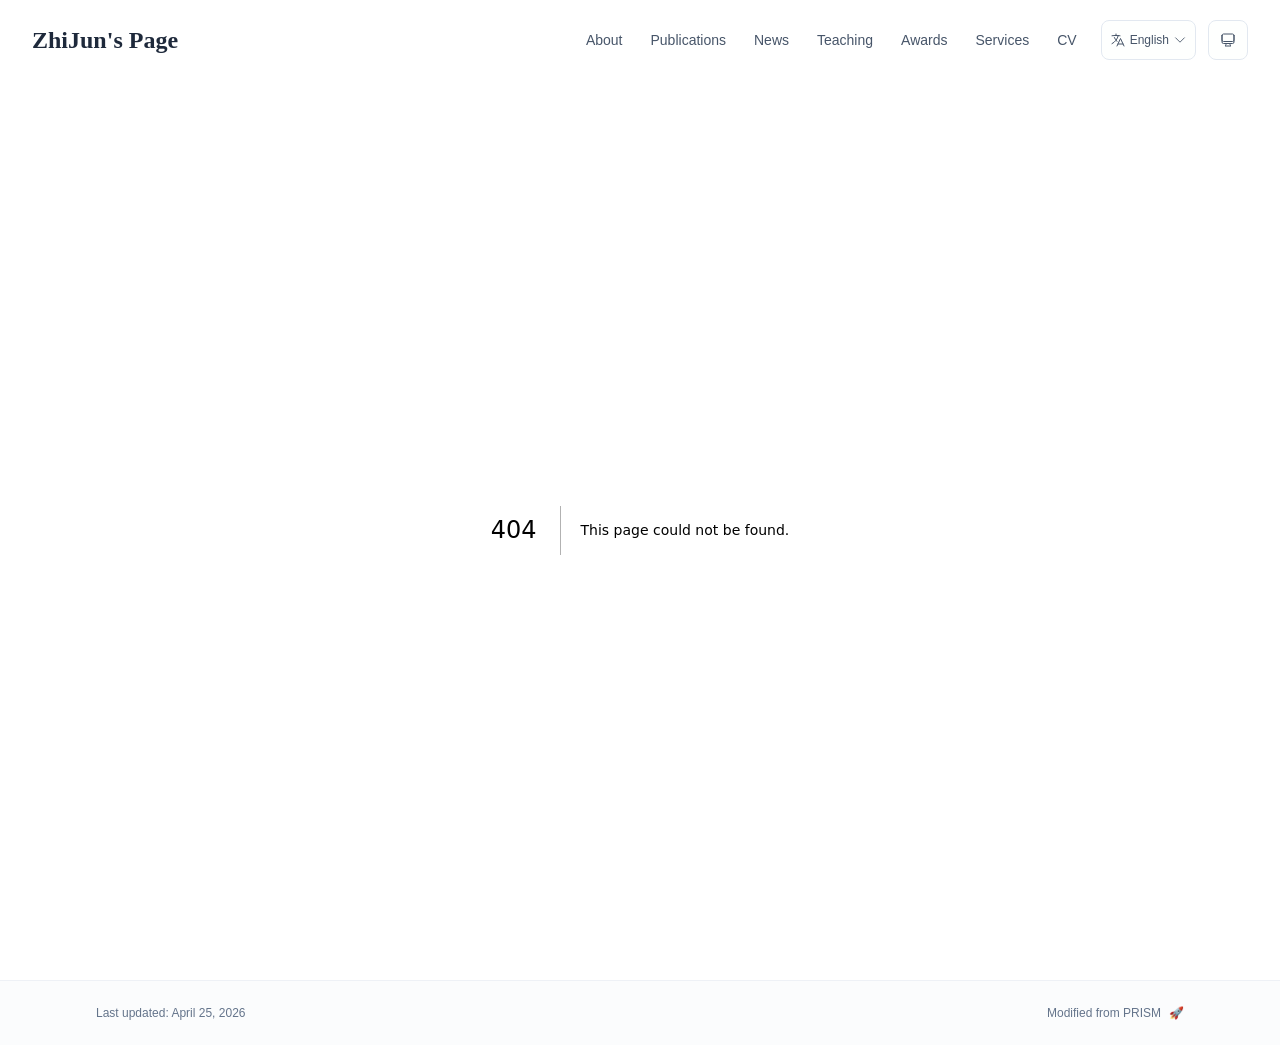
==== 404/index.html @ 4f0caeda "deploy: Zhijun213/Academic_Page@94df8fe7babcc4886e6b7f3c278bafb0e1c24260" ====
<!DOCTYPE html><html lang="en" class="scroll-smooth"><head><meta charSet="utf-8"/><meta name="viewport" content="width=device-width, initial-scale=1"/><link rel="stylesheet" href="/_next/static/css/a02adbc703276df4.css" data-precedence="next"/><link rel="preload" as="script" fetchPriority="low" href="/_next/static/chunks/webpack-679b75d1c4c2027c.js"/><script src="/_next/static/chunks/4bd1b696-70b6d399998de86a.js" async=""></script><script src="/_next/static/chunks/684-5aaa8290a129f299.js" async=""></script><script src="/_next/static/chunks/main-app-78a207ebc444128a.js" async=""></script><script src="/_next/static/chunks/985-3e1382af6bf4951a.js" async=""></script><script src="/_next/static/chunks/291-e39730cc9327e39b.js" async=""></script><script src="/_next/static/chunks/app/layout-5eb190a9ce68a3cc.js" async=""></script><meta name="robots" content="noindex"/><title>404: This page could not be found.</title><link rel="icon" href="/favicon.svg" type="image/svg+xml"/><link rel="dns-prefetch" href="https://jialeliu.com"/><link rel="preconnect" href="https://jialeliu.com" crossorigin=""/><link rel="preload" as="font" type="font/woff2" href="https://jialeliu.com/fonts/georgiab.woff2" crossorigin=""/><script>
              try {
                const theme = localStorage.getItem('theme-storage');
                const parsed = theme ? JSON.parse(theme) : null;
                const setting = parsed?.state?.theme || 'system';
                const prefersDark = typeof window !== 'undefined' && window.matchMedia && window.matchMedia('(prefers-color-scheme: dark)').matches;
                const effective = setting === 'dark' ? 'dark' : (setting === 'light' ? 'light' : (prefersDark ? 'dark' : 'light'));
                var root = document.documentElement;
                root.classList.add(effective);
                root.setAttribute('data-theme', effective);
              } catch (e) {
                var root = document.documentElement;
                root.classList.add('light');
                root.setAttribute('data-theme', 'light');
              }
            </script><script>
    try {
      const cfg = {"enabled":true,"locales":["zh","en"],"defaultLocale":"en","mode":"fixed","fixedLocale":"en","persist":true,"switcher":true,"labels":{"zh":"中文","en":"English"}};
      const storageKey = 'locale-storage';
      const normalize = (value) => typeof value === 'string' ? value.trim().replace('_', '-').toLowerCase() : '';
      const matchLocale = (candidate) => {
        const normalized = normalize(candidate);
        if (!normalized) return null;
        if (cfg.locales.includes(normalized)) return normalized;
        const language = normalized.split('-')[0];
        if (cfg.locales.includes(language)) return language;
        return null;
      };

      let resolved = null;

      if (cfg.persist) {
        resolved = matchLocale(localStorage.getItem(storageKey));
      }

      if (!resolved) {
        if (cfg.mode === 'fixed') {
          resolved = cfg.fixedLocale;
        } else {
          resolved = matchLocale(navigator.language);
        }
      }

      if (!resolved) {
        resolved = cfg.defaultLocale;
      }

      const root = document.documentElement;
      root.lang = resolved;
      root.setAttribute('data-locale', resolved);

      if (cfg.persist) {
        localStorage.setItem(storageKey, resolved);
      }
    } catch (e) {
      const root = document.documentElement;
      root.lang = 'en';
      root.setAttribute('data-locale', 'en');
    }
  </script><title>ZhiJun&#x27;s Page</title><meta name="description" content="PhD student at The Hong Kong University of Science and Technology (Guangzhou)."/><meta name="author" content="ZhiJun MA"/><meta name="keywords" content="ZhiJun MA,PhD,Research,The Hong Kong University of Science and Technology (Guangzhou)"/><meta name="creator" content="ZhiJun MA"/><meta name="publisher" content="ZhiJun MA"/><meta property="og:title" content="ZhiJun&#x27;s Page"/><meta property="og:description" content="PhD student at The Hong Kong University of Science and Technology (Guangzhou)."/><meta property="og:site_name" content="ZhiJun MA&#x27;s Academic Website"/><meta property="og:locale" content="en_US"/><meta property="og:type" content="website"/><meta name="twitter:card" content="summary"/><meta name="twitter:title" content="ZhiJun&#x27;s Page"/><meta name="twitter:description" content="PhD student at The Hong Kong University of Science and Technology (Guangzhou)."/><link rel="icon" href="/favicon.svg"/><script>document.querySelectorAll('body link[rel="icon"], body link[rel="apple-touch-icon"]').forEach(el => document.head.appendChild(el))</script><script src="/_next/static/chunks/polyfills-42372ed130431b0a.js" noModule=""></script></head><body class="font-sans antialiased"><div style="visibility:hidden"><nav class="fixed top-0 left-0 right-0 z-50" data-headlessui-state=""><div class="transition-all duration-300 ease-out bg-transparent" style="transform:translateY(-100px)"><div class="max-w-7xl mx-auto px-4 sm:px-6 lg:px-8"><div class="flex justify-between items-center h-16 lg:h-20"><div class="flex-shrink-0" tabindex="0"><a class="text-xl lg:text-2xl font-serif font-semibold text-primary hover:text-accent transition-colors duration-200" href="/">ZhiJun&#x27;s Page</a></div><div class="hidden lg:block"><div class="ml-10 flex items-center space-x-3"><div class="relative flex items-baseline space-x-1"><a data-nav-href="/" class="relative px-3 py-2 text-sm font-medium rounded-lg transition-colors duration-150 text-neutral-600" href="/">About</a><a data-nav-href="/publications" class="relative px-3 py-2 text-sm font-medium rounded-lg transition-colors duration-150 text-neutral-600" href="/publications/">Publications</a><a data-nav-href="/news" class="relative px-3 py-2 text-sm font-medium rounded-lg transition-colors duration-150 text-neutral-600" href="/news/">News</a><a data-nav-href="/teaching" class="relative px-3 py-2 text-sm font-medium rounded-lg transition-colors duration-150 text-neutral-600" href="/teaching/">Teaching</a><a data-nav-href="/awards" class="relative px-3 py-2 text-sm font-medium rounded-lg transition-colors duration-150 text-neutral-600" href="/awards/">Awards</a><a data-nav-href="/services" class="relative px-3 py-2 text-sm font-medium rounded-lg transition-colors duration-150 text-neutral-600" href="/services/">Services</a><a data-nav-href="/cv" class="relative px-3 py-2 text-sm font-medium rounded-lg transition-colors duration-150 text-neutral-600" href="/cv/">CV</a></div><div class="flex items-center justify-center w-14 h-10 rounded-lg border border-neutral-200 dark:border-[rgba(148,163,184,0.24)] bg-background dark:bg-neutral-800"><div class="w-6 h-4 rounded bg-neutral-300 animate-pulse"></div></div><div class="flex items-center justify-center w-10 h-10 rounded-lg border border-neutral-200 dark:border-[rgba(148,163,184,0.24)] bg-background dark:bg-neutral-800"><div class="w-4 h-4 rounded-full bg-neutral-300 animate-pulse"></div></div></div></div><div class="lg:hidden flex items-center space-x-2"><div class="flex items-center justify-center w-14 h-10 rounded-lg border border-neutral-200 dark:border-[rgba(148,163,184,0.24)] bg-background dark:bg-neutral-800"><div class="w-6 h-4 rounded bg-neutral-300 animate-pulse"></div></div><div class="flex items-center justify-center w-10 h-10 rounded-lg border border-neutral-200 dark:border-[rgba(148,163,184,0.24)] bg-background dark:bg-neutral-800"><div class="w-4 h-4 rounded-full bg-neutral-300 animate-pulse"></div></div><button class="inline-flex items-center justify-center p-2 rounded-md text-neutral-600 hover:text-primary hover:bg-neutral-100 dark:hover:bg-neutral-800 focus:outline-none focus:ring-2 focus:ring-inset focus:ring-accent transition-colors duration-200" id="headlessui-disclosure-button-«R7pdb»" type="button" aria-expanded="false" data-headlessui-state=""><span class="sr-only">Open main menu</span><div><svg xmlns="http://www.w3.org/2000/svg" fill="none" viewBox="0 0 24 24" stroke-width="1.5" stroke="currentColor" aria-hidden="true" data-slot="icon" class="block h-6 w-6"><path stroke-linecap="round" stroke-linejoin="round" d="M3.75 6.75h16.5M3.75 12h16.5m-16.5 5.25h16.5"></path></svg></div></button></div></div></div></div></nav><main class="min-h-screen pt-16 lg:pt-20"><div style="font-family:system-ui,&quot;Segoe UI&quot;,Roboto,Helvetica,Arial,sans-serif,&quot;Apple Color Emoji&quot;,&quot;Segoe UI Emoji&quot;;height:100vh;text-align:center;display:flex;flex-direction:column;align-items:center;justify-content:center"><div><style>body{color:#000;background:#fff;margin:0}.next-error-h1{border-right:1px solid rgba(0,0,0,.3)}@media (prefers-color-scheme:dark){body{color:#fff;background:#000}.next-error-h1{border-right:1px solid rgba(255,255,255,.3)}}</style><h1 class="next-error-h1" style="display:inline-block;margin:0 20px 0 0;padding:0 23px 0 0;font-size:24px;font-weight:500;vertical-align:top;line-height:49px">404</h1><div style="display:inline-block"><h2 style="font-size:14px;font-weight:400;line-height:49px;margin:0">This page could not be found.</h2></div></div></div><!--$--><!--/$--><!--$--><!--/$--></main><footer class="border-t border-neutral-200/50 bg-neutral-50/50 dark:bg-neutral-900/50 dark:border-neutral-700/50"><div class="max-w-6xl mx-auto px-4 sm:px-6 lg:px-8 py-6"><div class="flex flex-col sm:flex-row justify-between items-center gap-2"><p class="text-xs text-neutral-500">Last updated<!-- -->: <!-- -->April 25, 2026</p><p class="text-xs text-neutral-500 flex items-center"><a href="https://github.com/xyjoey/PRISM" target="_blank" rel="noopener noreferrer">Modified from PRISM</a><span class="ml-2">🚀</span></p></div></div></footer></div><script src="/_next/static/chunks/webpack-679b75d1c4c2027c.js" async=""></script><script>(self.__next_f=self.__next_f||[]).push([0])</script><script>self.__next_f.push([1,"1:\"$Sreact.fragment\"\n3:I[3719,[\"985\",\"static/chunks/985-3e1382af6bf4951a.js\",\"291\",\"static/chunks/291-e39730cc9327e39b.js\",\"177\",\"static/chunks/app/layout-5eb190a9ce68a3cc.js\"],\"ThemeProvider\"]\n4:I[310,[\"985\",\"static/chunks/985-3e1382af6bf4951a.js\",\"291\",\"static/chunks/291-e39730cc9327e39b.js\",\"177\",\"static/chunks/app/layout-5eb190a9ce68a3cc.js\"],\"LocaleProvider\"]\n5:I[4574,[\"985\",\"static/chunks/985-3e1382af6bf4951a.js\",\"291\",\"static/chunks/291-e39730cc9327e39b.js\",\"177\",\"static/chunks/app/layout-5eb190a9ce68a3cc.js\"],\"default\"]\n6:I[7555,[],\"\"]\n7:I[1295,[],\"\"]\n8:I[2548,[\"985\",\"static/chunks/985-3e1382af6bf4951a.js\",\"291\",\"static/chunks/291-e39730cc9327e39b.js\",\"177\",\"static/chunks/app/layout-5eb190a9ce68a3cc.js\"],\"default\"]\n9:I[9665,[],\"MetadataBoundary\"]\nb:I[9665,[],\"OutletBoundary\"]\ne:I[4911,[],\"AsyncMetadataOutlet\"]\n10:I[9665,[],\"ViewportBoundary\"]\n12:I[6614,[],\"\"]\n:HL[\"/_next/static/css/a02adbc703276df4.css\",\"style\"]\n2:T591,\n    try {\n      const cfg = {\"enabled\":true,\"locales\":[\"zh\",\"en\"],\"defaultLocale\":\"en\",\"mode\":\"fixed\",\"fixedLocale\":\"en\",\"persist\":true,\"switcher\":true,\"labels\":{\"zh\":\"中文\",\"en\":\"English\"}};\n      const storageKey = 'locale-storage';\n      const normalize = (value) =\u003e typeof value === 'string' ? value.trim().replace('_', '-').toLowerCase() : '';\n      const matchLocale = (candidate) =\u003e {\n        const normalized = normalize(candidate);\n        if (!normalized) return null;\n        if (cfg.locales.includes(normalized)) return normalized;\n        const language = normalized.split('-')[0];\n        if (cfg.locales.includes(language)) return language;\n        return null;\n      };\n\n      let resolved = null;\n\n      if (cfg.persist) {\n        resolved = matchLocale(localStorage.getItem(storageKey));\n      }\n\n      if (!resolved) {\n        if (cfg.mode === 'fixed') {\n          resolved = cfg.fixedLocale;\n        } else {\n          resolved = matchLocale(navigator.language);\n        }\n      }\n\n      if (!resolved) {\n        resolved = cfg.defaultLocale;\n      }\n\n      const root = document.docu"])</script><script>self.__next_f.push([1,"mentElement;\n      root.lang = resolved;\n      root.setAttribute('data-locale', resolved);\n\n      if (cfg.persist) {\n        localStorage.setItem(storageKey, resolved);\n      }\n    } catch (e) {\n      const root = document.documentElement;\n      root.lang = 'en';\n      root.setAttribute('data-locale', 'en');\n    }\n  "])</script><script>self.__next_f.push([1,"0:{\"P\":null,\"b\":\"SEgg2j9J1UQmLdPNWLWld\",\"p\":\"\",\"c\":[\"\",\"_not-found\",\"\"],\"i\":false,\"f\":[[[\"\",{\"children\":[\"/_not-found\",{\"children\":[\"__PAGE__\",{}]}]},\"$undefined\",\"$undefined\",true],[\"\",[\"$\",\"$1\",\"c\",{\"children\":[[[\"$\",\"link\",\"0\",{\"rel\":\"stylesheet\",\"href\":\"/_next/static/css/a02adbc703276df4.css\",\"precedence\":\"next\",\"crossOrigin\":\"$undefined\",\"nonce\":\"$undefined\"}]],[\"$\",\"html\",null,{\"lang\":\"en\",\"className\":\"scroll-smooth\",\"suppressHydrationWarning\":true,\"children\":[[\"$\",\"head\",null,{\"children\":[[\"$\",\"link\",null,{\"rel\":\"icon\",\"href\":\"/favicon.svg\",\"type\":\"image/svg+xml\"}],[\"$\",\"link\",null,{\"rel\":\"dns-prefetch\",\"href\":\"https://jialeliu.com\"}],[\"$\",\"link\",null,{\"rel\":\"preconnect\",\"href\":\"https://jialeliu.com\",\"crossOrigin\":\"\"}],[\"$\",\"link\",null,{\"rel\":\"preload\",\"as\":\"font\",\"type\":\"font/woff2\",\"href\":\"https://jialeliu.com/fonts/georgiab.woff2\",\"crossOrigin\":\"\"}],[\"$\",\"script\",null,{\"dangerouslySetInnerHTML\":{\"__html\":\"\\n              try {\\n                const theme = localStorage.getItem('theme-storage');\\n                const parsed = theme ? JSON.parse(theme) : null;\\n                const setting = parsed?.state?.theme || 'system';\\n                const prefersDark = typeof window !== 'undefined' \u0026\u0026 window.matchMedia \u0026\u0026 window.matchMedia('(prefers-color-scheme: dark)').matches;\\n                const effective = setting === 'dark' ? 'dark' : (setting === 'light' ? 'light' : (prefersDark ? 'dark' : 'light'));\\n                var root = document.documentElement;\\n                root.classList.add(effective);\\n                root.setAttribute('data-theme', effective);\\n              } catch (e) {\\n                var root = document.documentElement;\\n                root.classList.add('light');\\n                root.setAttribute('data-theme', 'light');\\n              }\\n            \"}}],[\"$\",\"script\",null,{\"dangerouslySetInnerHTML\":{\"__html\":\"$2\"}}]]}],[\"$\",\"body\",null,{\"className\":\"font-sans antialiased\",\"children\":[\"$\",\"$L3\",null,{\"children\":[\"$\",\"$L4\",null,{\"config\":{\"enabled\":true,\"locales\":[\"zh\",\"en\"],\"defaultLocale\":\"en\",\"mode\":\"fixed\",\"fixedLocale\":\"en\",\"persist\":true,\"switcher\":true,\"labels\":{\"zh\":\"中文\",\"en\":\"English\"}},\"children\":[[\"$\",\"$L5\",null,{\"items\":[{\"title\":\"About\",\"type\":\"page\",\"target\":\"about\",\"href\":\"/\"},{\"title\":\"Publications\",\"type\":\"page\",\"target\":\"publications\",\"href\":\"/publications\"},{\"title\":\"News\",\"type\":\"page\",\"target\":\"news\",\"href\":\"/news\"},{\"title\":\"Teaching\",\"type\":\"page\",\"target\":\"teaching\",\"href\":\"/teaching\"},{\"title\":\"Awards\",\"type\":\"page\",\"target\":\"awards\",\"href\":\"/awards\"},{\"title\":\"Services\",\"type\":\"page\",\"target\":\"services\",\"href\":\"/services\"},{\"title\":\"CV\",\"type\":\"page\",\"target\":\"cv\",\"href\":\"/cv\"}],\"siteTitle\":\"ZhiJun's Page\",\"enableOnePageMode\":false,\"i18n\":\"$0:f:0:1:1:props:children:1:props:children:1:props:children:props:children:props:config\",\"itemsByLocale\":{\"zh\":[{\"title\":\"关于我\",\"type\":\"page\",\"target\":\"about\",\"href\":\"/\"},{\"title\":\"论文\",\"type\":\"page\",\"target\":\"publications\",\"href\":\"/publications\"},{\"title\":\"动态\",\"type\":\"page\",\"target\":\"news\",\"href\":\"/news\"},{\"title\":\"教学\",\"type\":\"page\",\"target\":\"teaching\",\"href\":\"/teaching\"},{\"title\":\"奖项\",\"type\":\"page\",\"target\":\"awards\",\"href\":\"/awards\"},{\"title\":\"服务\",\"type\":\"page\",\"target\":\"services\",\"href\":\"/services\"},{\"title\":\"简历\",\"type\":\"page\",\"target\":\"cv\",\"href\":\"/cv\"}],\"en\":[{\"title\":\"About\",\"type\":\"page\",\"target\":\"about\",\"href\":\"/\"},{\"title\":\"Publications\",\"type\":\"page\",\"target\":\"publications\",\"href\":\"/publications\"},{\"title\":\"News\",\"type\":\"page\",\"target\":\"news\",\"href\":\"/news\"},{\"title\":\"Teaching\",\"type\":\"page\",\"target\":\"teaching\",\"href\":\"/teaching\"},{\"title\":\"Awards\",\"type\":\"page\",\"target\":\"awards\",\"href\":\"/awards\"},{\"title\":\"Services\",\"type\":\"page\",\"target\":\"services\",\"href\":\"/services\"},{\"title\":\"CV\",\"type\":\"page\",\"target\":\"cv\",\"href\":\"/cv\"}]},\"siteTitleByLocale\":{\"zh\":\"Zhijun's Page\",\"en\":\"ZhiJun's Page\"}}],[\"$\",\"main\",null,{\"className\":\"min-h-screen pt-16 lg:pt-20\",\"children\":[\"$\",\"$L6\",null,{\"parallelRouterKey\":\"children\",\"error\":\"$undefined\",\"errorStyles\":\"$undefined\",\"errorScripts\":\"$undefined\",\"template\":[\"$\",\"$L7\",null,{}],\"templateStyles\":\"$undefined\",\"templateScripts\":\"$undefined\",\"notFound\":[[[\"$\",\"title\",null,{\"children\":\"404: This page could not be found.\"}],[\"$\",\"div\",null,{\"style\":{\"fontFamily\":\"system-ui,\\\"Segoe UI\\\",Roboto,Helvetica,Arial,sans-serif,\\\"Apple Color Emoji\\\",\\\"Segoe UI Emoji\\\"\",\"height\":\"100vh\",\"textAlign\":\"center\",\"display\":\"flex\",\"flexDirection\":\"column\",\"alignItems\":\"center\",\"justifyContent\":\"center\"},\"children\":[\"$\",\"div\",null,{\"children\":[[\"$\",\"style\",null,{\"dangerouslySetInnerHTML\":{\"__html\":\"body{color:#000;background:#fff;margin:0}.next-error-h1{border-right:1px solid rgba(0,0,0,.3)}@media (prefers-color-scheme:dark){body{color:#fff;background:#000}.next-error-h1{border-right:1px solid rgba(255,255,255,.3)}}\"}}],[\"$\",\"h1\",null,{\"className\":\"next-error-h1\",\"style\":{\"display\":\"inline-block\",\"margin\":\"0 20px 0 0\",\"padding\":\"0 23px 0 0\",\"fontSize\":24,\"fontWeight\":500,\"verticalAlign\":\"top\",\"lineHeight\":\"49px\"},\"children\":404}],[\"$\",\"div\",null,{\"style\":{\"display\":\"inline-block\"},\"children\":[\"$\",\"h2\",null,{\"style\":{\"fontSize\":14,\"fontWeight\":400,\"lineHeight\":\"49px\",\"margin\":0},\"children\":\"This page could not be found.\"}]}]]}]}]],[]],\"forbidden\":\"$undefined\",\"unauthorized\":\"$undefined\"}]}],[\"$\",\"$L8\",null,{\"lastUpdated\":\"April 25, 2026\",\"lastUpdatedByLocale\":{\"zh\":\"2026年4月25日\",\"en\":\"April 25, 2026\"},\"defaultLocale\":\"en\"}]]}]}]}]]}]]}],{\"children\":[\"/_not-found\",[\"$\",\"$1\",\"c\",{\"children\":[null,[\"$\",\"$L6\",null,{\"parallelRouterKey\":\"children\",\"error\":\"$undefined\",\"errorStyles\":\"$undefined\",\"errorScripts\":\"$undefined\",\"template\":[\"$\",\"$L7\",null,{}],\"templateStyles\":\"$undefined\",\"templateScripts\":\"$undefined\",\"notFound\":\"$undefined\",\"forbidden\":\"$undefined\",\"unauthorized\":\"$undefined\"}]]}],{\"children\":[\"__PAGE__\",[\"$\",\"$1\",\"c\",{\"children\":[[[\"$\",\"title\",null,{\"children\":\"404: This page could not be found.\"}],[\"$\",\"div\",null,{\"style\":\"$0:f:0:1:1:props:children:1:props:children:1:props:children:props:children:props:children:1:props:children:props:notFound:0:1:props:style\",\"children\":[\"$\",\"div\",null,{\"children\":[[\"$\",\"style\",null,{\"dangerouslySetInnerHTML\":{\"__html\":\"body{color:#000;background:#fff;margin:0}.next-error-h1{border-right:1px solid rgba(0,0,0,.3)}@media (prefers-color-scheme:dark){body{color:#fff;background:#000}.next-error-h1{border-right:1px solid rgba(255,255,255,.3)}}\"}}],[\"$\",\"h1\",null,{\"className\":\"next-error-h1\",\"style\":\"$0:f:0:1:1:props:children:1:props:children:1:props:children:props:children:props:children:1:props:children:props:notFound:0:1:props:children:props:children:1:props:style\",\"children\":404}],[\"$\",\"div\",null,{\"style\":\"$0:f:0:1:1:props:children:1:props:children:1:props:children:props:children:props:children:1:props:children:props:notFound:0:1:props:children:props:children:2:props:style\",\"children\":[\"$\",\"h2\",null,{\"style\":\"$0:f:0:1:1:props:children:1:props:children:1:props:children:props:children:props:children:1:props:children:props:notFound:0:1:props:children:props:children:2:props:children:props:style\",\"children\":\"This page could not be found.\"}]}]]}]}]],[\"$\",\"$L9\",null,{\"children\":\"$La\"}],null,[\"$\",\"$Lb\",null,{\"children\":[\"$Lc\",\"$Ld\",[\"$\",\"$Le\",null,{\"promise\":\"$@f\"}]]}]]}],{},null,false]},null,false]},null,false],[\"$\",\"$1\",\"h\",{\"children\":[[\"$\",\"meta\",null,{\"name\":\"robots\",\"content\":\"noindex\"}],[\"$\",\"$1\",\"MYfSRvDyamgNrCPDP6yhN\",{\"children\":[[\"$\",\"$L10\",null,{\"children\":\"$L11\"}],null]}],null]}],false]],\"m\":\"$undefined\",\"G\":[\"$12\",\"$undefined\"],\"s\":false,\"S\":true}\n"])</script><script>self.__next_f.push([1,"13:\"$Sreact.suspense\"\n14:I[4911,[],\"AsyncMetadata\"]\na:[\"$\",\"$13\",null,{\"fallback\":null,\"children\":[\"$\",\"$L14\",null,{\"promise\":\"$@15\"}]}]\n"])</script><script>self.__next_f.push([1,"d:null\n"])</script><script>self.__next_f.push([1,"11:[[\"$\",\"meta\",\"0\",{\"charSet\":\"utf-8\"}],[\"$\",\"meta\",\"1\",{\"name\":\"viewport\",\"content\":\"width=device-width, initial-scale=1\"}]]\nc:null\n"])</script><script>self.__next_f.push([1,"15:{\"metadata\":[[\"$\",\"title\",\"0\",{\"children\":\"ZhiJun's Page\"}],[\"$\",\"meta\",\"1\",{\"name\":\"description\",\"content\":\"PhD student at The Hong Kong University of Science and Technology (Guangzhou).\"}],[\"$\",\"meta\",\"2\",{\"name\":\"author\",\"content\":\"ZhiJun MA\"}],[\"$\",\"meta\",\"3\",{\"name\":\"keywords\",\"content\":\"ZhiJun MA,PhD,Research,The Hong Kong University of Science and Technology (Guangzhou)\"}],[\"$\",\"meta\",\"4\",{\"name\":\"creator\",\"content\":\"ZhiJun MA\"}],[\"$\",\"meta\",\"5\",{\"name\":\"publisher\",\"content\":\"ZhiJun MA\"}],[\"$\",\"meta\",\"6\",{\"property\":\"og:title\",\"content\":\"ZhiJun's Page\"}],[\"$\",\"meta\",\"7\",{\"property\":\"og:description\",\"content\":\"PhD student at The Hong Kong University of Science and Technology (Guangzhou).\"}],[\"$\",\"meta\",\"8\",{\"property\":\"og:site_name\",\"content\":\"ZhiJun MA's Academic Website\"}],[\"$\",\"meta\",\"9\",{\"property\":\"og:locale\",\"content\":\"en_US\"}],[\"$\",\"meta\",\"10\",{\"property\":\"og:type\",\"content\":\"website\"}],[\"$\",\"meta\",\"11\",{\"name\":\"twitter:card\",\"content\":\"summary\"}],[\"$\",\"meta\",\"12\",{\"name\":\"twitter:title\",\"content\":\"ZhiJun's Page\"}],[\"$\",\"meta\",\"13\",{\"name\":\"twitter:description\",\"content\":\"PhD student at The Hong Kong University of Science and Technology (Guangzhou).\"}],[\"$\",\"link\",\"14\",{\"rel\":\"icon\",\"href\":\"/favicon.svg\"}]],\"error\":null,\"digest\":\"$undefined\"}\nf:{\"metadata\":\"$15:metadata\",\"error\":null,\"digest\":\"$undefined\"}\n"])</script></body></html>
---- _next/static/css/a02adbc703276df4.css ----
/*! tailwindcss v4.1.10 | MIT License | https://tailwindcss.com */@layer properties{@supports (((-webkit-hyphens:none)) and (not (margin-trim:inline))) or ((-moz-orient:inline) and (not (color:rgb(from red r g b)))){*,::backdrop,:after,:before{--tw-translate-x:0;--tw-translate-y:0;--tw-translate-z:0;--tw-rotate-x:initial;--tw-rotate-y:initial;--tw-rotate-z:initial;--tw-skew-x:initial;--tw-skew-y:initial;--tw-space-y-reverse:0;--tw-space-x-reverse:0;--tw-border-style:solid;--tw-leading:initial;--tw-font-weight:initial;--tw-shadow:0 0 #0000;--tw-shadow-color:initial;--tw-shadow-alpha:100%;--tw-inset-shadow:0 0 #0000;--tw-inset-shadow-color:initial;--tw-inset-shadow-alpha:100%;--tw-ring-color:initial;--tw-ring-shadow:0 0 #0000;--tw-inset-ring-color:initial;--tw-inset-ring-shadow:0 0 #0000;--tw-ring-inset:initial;--tw-ring-offset-width:0px;--tw-ring-offset-color:#fff;--tw-ring-offset-shadow:0 0 #0000;--tw-blur:initial;--tw-brightness:initial;--tw-contrast:initial;--tw-grayscale:initial;--tw-hue-rotate:initial;--tw-invert:initial;--tw-opacity:initial;--tw-saturate:initial;--tw-sepia:initial;--tw-drop-shadow:initial;--tw-drop-shadow-color:initial;--tw-drop-shadow-alpha:100%;--tw-drop-shadow-size:initial;--tw-backdrop-blur:initial;--tw-backdrop-brightness:initial;--tw-backdrop-contrast:initial;--tw-backdrop-grayscale:initial;--tw-backdrop-hue-rotate:initial;--tw-backdrop-invert:initial;--tw-backdrop-opacity:initial;--tw-backdrop-saturate:initial;--tw-backdrop-sepia:initial;--tw-duration:initial;--tw-ease:initial;--tw-scale-x:1;--tw-scale-y:1;--tw-scale-z:1}}}@layer theme{:host,:root{--font-sans:"Inter",-apple-system,BlinkMacSystemFont,"Segoe UI",Roboto,sans-serif;--color-red-50:oklch(97.1% .013 17.38);--color-red-400:oklch(70.4% .191 22.216);--color-red-600:oklch(57.7% .245 27.325);--color-red-900:oklch(39.6% .141 25.723);--color-white:#fff;--spacing:.25rem;--container-2xl:42rem;--container-3xl:48rem;--container-4xl:56rem;--container-6xl:72rem;--container-7xl:80rem;--text-xs:.75rem;--text-xs--line-height:calc(1/.75);--text-sm:.875rem;--text-sm--line-height:calc(1.25/.875);--text-base:1rem;--text-base--line-height:calc(1.5/1);--text-lg:1.125rem;--text-lg--line-height:calc(1.75/1.125);--text-xl:1.25rem;--text-xl--line-height:calc(1.75/1.25);--text-2xl:1.5rem;--text-2xl--line-height:calc(2/1.5);--text-3xl:1.875rem;--text-3xl--line-height:calc(2.25/1.875);--text-4xl:2.25rem;--text-4xl--line-height:calc(2.5/2.25);--font-weight-medium:500;--font-weight-semibold:600;--font-weight-bold:700;--leading-tight:1.25;--leading-relaxed:1.625;--radius-md:.375rem;--radius-lg:.5rem;--radius-xl:.75rem;--radius-2xl:1rem;--ease-out:cubic-bezier(0,0,.2,1);--animate-pulse:pulse 2s cubic-bezier(.4,0,.6,1)infinite;--blur-xl:24px;--aspect-video:16/9;--default-transition-duration:.15s;--default-transition-timing-function:cubic-bezier(.4,0,.2,1);--default-font-family:"Inter",-apple-system,BlinkMacSystemFont,"Segoe UI",Roboto,sans-serif;--default-mono-font-family:"SF Mono",Monaco,"Cascadia Code","Roboto Mono",Consolas,"Courier New",monospace;--line-height-normal:1.5;--shadow-glass:0 8px 32px 0 #1f26875e}}@layer base{*,::backdrop,:after,:before{box-sizing:border-box;border:0 solid;margin:0;padding:0}::file-selector-button{box-sizing:border-box;border:0 solid;margin:0;padding:0}:host,html{-webkit-text-size-adjust:100%;tab-size:4;line-height:1.5;font-family:var(--default-font-family,ui-sans-serif,system-ui,sans-serif,"Apple Color Emoji","Segoe UI Emoji","Segoe UI Symbol","Noto Color Emoji");font-feature-settings:var(--default-font-feature-settings,normal);font-variation-settings:var(--default-font-variation-settings,normal);-webkit-tap-highlight-color:transparent}hr{height:0;color:inherit;border-top-width:1px}abbr:where([title]){-webkit-text-decoration:underline dotted;text-decoration:underline dotted}h1,h2,h3,h4,h5,h6{font-size:inherit;font-weight:inherit}a{color:inherit;-webkit-text-decoration:inherit;text-decoration:inherit}b,strong{font-weight:bolder}code,kbd,pre,samp{font-family:var(--default-mono-font-family,ui-monospace,SFMono-Regular,Menlo,Monaco,Consolas,"Liberation Mono","Courier New",monospace);font-feature-settings:var(--default-mono-font-feature-settings,normal);font-variation-settings:var(--default-mono-font-variation-settings,normal);font-size:1em}small{font-size:80%}sub,sup{vertical-align:baseline;font-size:75%;line-height:0;position:relative}sub{bottom:-.25em}sup{top:-.5em}table{text-indent:0;border-color:inherit;border-collapse:collapse}:-moz-focusring{outline:auto}progress{vertical-align:baseline}summary{display:list-item}menu,ol,ul{list-style:none}audio,canvas,embed,iframe,img,object,svg,video{vertical-align:middle;display:block}img,video{max-width:100%;height:auto}button,input,optgroup,select,textarea{font:inherit;font-feature-settings:inherit;font-variation-settings:inherit;letter-spacing:inherit;color:inherit;opacity:1;background-color:#0000;border-radius:0}::file-selector-button{font:inherit;font-feature-settings:inherit;font-variation-settings:inherit;letter-spacing:inherit;color:inherit;opacity:1;background-color:#0000;border-radius:0}:where(select:is([multiple],[size])) optgroup{font-weight:bolder}:where(select:is([multiple],[size])) optgroup option{padding-inline-start:20px}::file-selector-button{margin-inline-end:4px}::placeholder{opacity:1}@supports (not ((-webkit-appearance:-apple-pay-button))) or (contain-intrinsic-size:1px){::placeholder{color:currentColor}@supports (color:color-mix(in lab,red,red)){::placeholder{color:color-mix(in oklab,currentcolor 50%,transparent)}}}textarea{resize:vertical}::-webkit-search-decoration{-webkit-appearance:none}::-webkit-date-and-time-value{min-height:1lh;text-align:inherit}::-webkit-datetime-edit{display:inline-flex}::-webkit-datetime-edit-fields-wrapper{padding:0}::-webkit-datetime-edit,::-webkit-datetime-edit-year-field{padding-block:0}::-webkit-datetime-edit-day-field,::-webkit-datetime-edit-month-field{padding-block:0}::-webkit-datetime-edit-hour-field,::-webkit-datetime-edit-minute-field{padding-block:0}::-webkit-datetime-edit-millisecond-field,::-webkit-datetime-edit-second-field{padding-block:0}::-webkit-datetime-edit-meridiem-field{padding-block:0}:-moz-ui-invalid{box-shadow:none}button,input:where([type=button],[type=reset],[type=submit]){appearance:button}::file-selector-button{appearance:button}::-webkit-inner-spin-button,::-webkit-outer-spin-button{height:auto}[hidden]:where(:not([hidden=until-found])){display:none!important}}@layer components;@layer utilities{.pointer-events-none{pointer-events:none}.sr-only{clip:rect(0,0,0,0);white-space:nowrap;border-width:0;width:1px;height:1px;margin:-1px;padding:0;overflow:hidden}.absolute,.sr-only{position:absolute}.fixed{position:fixed}.relative{position:relative}.static{position:static}.sticky{position:sticky}.inset-0{inset:calc(var(--spacing)*0)}.top-0{top:calc(var(--spacing)*0)}.top-1\/2{top:50%}.top-2{top:calc(var(--spacing)*2)}.top-8{top:calc(var(--spacing)*8)}.top-full{top:100%}.right-0{right:calc(var(--spacing)*0)}.right-2{right:calc(var(--spacing)*2)}.left-0{left:calc(var(--spacing)*0)}.left-1\/2{left:50%}.left-3{left:calc(var(--spacing)*3)}.z-20{z-index:20}.z-40{z-index:40}.z-50{z-index:50}.container{width:100%}@media (min-width:40rem){.container{max-width:40rem}}@media (min-width:48rem){.container{max-width:48rem}}@media (min-width:64rem){.container{max-width:64rem}}@media (min-width:80rem){.container{max-width:80rem}}@media (min-width:96rem){.container{max-width:96rem}}.-mx-4{margin-inline:calc(var(--spacing)*-4)}.mx-auto{margin-inline:auto}.my-4{margin-block:calc(var(--spacing)*4)}.mt-1{margin-top:calc(var(--spacing)*1)}.mt-2{margin-top:calc(var(--spacing)*2)}.mt-3{margin-top:calc(var(--spacing)*3)}.mt-4{margin-top:calc(var(--spacing)*4)}.mt-6{margin-top:calc(var(--spacing)*6)}.mt-8{margin-top:calc(var(--spacing)*8)}.mt-auto{margin-top:auto}.mr-1{margin-right:calc(var(--spacing)*1)}.mr-1\.5{margin-right:calc(var(--spacing)*1.5)}.mr-2{margin-right:calc(var(--spacing)*2)}.mb-1{margin-bottom:calc(var(--spacing)*1)}.mb-2{margin-bottom:calc(var(--spacing)*2)}.mb-3{margin-bottom:calc(var(--spacing)*3)}.mb-4{margin-bottom:calc(var(--spacing)*4)}.mb-6{margin-bottom:calc(var(--spacing)*6)}.mb-8{margin-bottom:calc(var(--spacing)*8)}.ml-0{margin-left:calc(var(--spacing)*0)}.ml-2{margin-left:calc(var(--spacing)*2)}.ml-4{margin-left:calc(var(--spacing)*4)}.ml-10{margin-left:calc(var(--spacing)*10)}.line-clamp-2{-webkit-line-clamp:2}.line-clamp-2,.line-clamp-3{-webkit-box-orient:vertical;display:-webkit-box;overflow:hidden}.line-clamp-3{-webkit-line-clamp:3}.block{display:block}.contents{display:contents}.flex{display:flex}.grid{display:grid}.hidden{display:none}.inline-flex{display:inline-flex}.aspect-video{aspect-ratio:var(--aspect-video)}.h-0{height:calc(var(--spacing)*0)}.h-3{height:calc(var(--spacing)*3)}.h-3\.5{height:calc(var(--spacing)*3.5)}.h-4{height:calc(var(--spacing)*4)}.h-5{height:calc(var(--spacing)*5)}.h-6{height:calc(var(--spacing)*6)}.h-10{height:calc(var(--spacing)*10)}.h-16{height:calc(var(--spacing)*16)}.h-40{height:calc(var(--spacing)*40)}.h-full{height:100%}.min-h-screen{min-height:100vh}.w-0{width:calc(var(--spacing)*0)}.w-3{width:calc(var(--spacing)*3)}.w-3\.5{width:calc(var(--spacing)*3.5)}.w-4{width:calc(var(--spacing)*4)}.w-5{width:calc(var(--spacing)*5)}.w-6{width:calc(var(--spacing)*6)}.w-10{width:calc(var(--spacing)*10)}.w-14{width:calc(var(--spacing)*14)}.w-16{width:calc(var(--spacing)*16)}.w-32{width:calc(var(--spacing)*32)}.w-36{width:calc(var(--spacing)*36)}.w-40{width:calc(var(--spacing)*40)}.w-full{width:100%}.max-w-2xl{max-width:var(--container-2xl)}.max-w-3xl{max-width:var(--container-3xl)}.max-w-4xl{max-width:var(--container-4xl)}.max-w-6xl{max-width:var(--container-6xl)}.max-w-7xl{max-width:var(--container-7xl)}.max-w-\[calc\(100vw-2rem\)\]{max-width:calc(100vw - 2rem)}.flex-shrink-0{flex-shrink:0}.flex-grow{flex-grow:1}.-translate-x-1\/2{--tw-translate-x:calc(calc(1/2*100%)*-1)}.-translate-x-1\/2,.-translate-y-1\/2{translate:var(--tw-translate-x)var(--tw-translate-y)}.-translate-y-1\/2{--tw-translate-y:calc(calc(1/2*100%)*-1)}.-translate-y-full{--tw-translate-y:-100%;translate:var(--tw-translate-x)var(--tw-translate-y)}.-rotate-20{rotate:-20deg}.rotate-0{rotate:none}.transform{transform:var(--tw-rotate-x,)var(--tw-rotate-y,)var(--tw-rotate-z,)var(--tw-skew-x,)var(--tw-skew-y,)}.animate-pulse{animation:var(--animate-pulse)}.cursor-pointer{cursor:pointer}.resize{resize:both}.scroll-mt-24{scroll-margin-top:calc(var(--spacing)*24)}.list-inside{list-style-position:inside}.list-decimal{list-style-type:decimal}.list-disc{list-style-type:disc}.grid-cols-1{grid-template-columns:repeat(1,minmax(0,1fr))}.flex-col{flex-direction:column}.flex-wrap{flex-wrap:wrap}.items-baseline{align-items:baseline}.items-center{align-items:center}.items-start{align-items:flex-start}.justify-between{justify-content:space-between}.justify-center{justify-content:center}.gap-1{gap:calc(var(--spacing)*1)}.gap-1\.5{gap:calc(var(--spacing)*1.5)}.gap-2{gap:calc(var(--spacing)*2)}.gap-3{gap:calc(var(--spacing)*3)}.gap-4{gap:calc(var(--spacing)*4)}.gap-6{gap:calc(var(--spacing)*6)}.gap-12{gap:calc(var(--spacing)*12)}:where(.space-y-1>:not(:last-child)){--tw-space-y-reverse:0;margin-block-start:calc(calc(var(--spacing)*1)*var(--tw-space-y-reverse));margin-block-end:calc(calc(var(--spacing)*1)*calc(1 - var(--tw-space-y-reverse)))}:where(.space-y-2>:not(:last-child)){--tw-space-y-reverse:0;margin-block-start:calc(calc(var(--spacing)*2)*var(--tw-space-y-reverse));margin-block-end:calc(calc(var(--spacing)*2)*calc(1 - var(--tw-space-y-reverse)))}:where(.space-y-3>:not(:last-child)){--tw-space-y-reverse:0;margin-block-start:calc(calc(var(--spacing)*3)*var(--tw-space-y-reverse));margin-block-end:calc(calc(var(--spacing)*3)*calc(1 - var(--tw-space-y-reverse)))}:where(.space-y-4>:not(:last-child)){--tw-space-y-reverse:0;margin-block-start:calc(calc(var(--spacing)*4)*var(--tw-space-y-reverse));margin-block-end:calc(calc(var(--spacing)*4)*calc(1 - var(--tw-space-y-reverse)))}:where(.space-y-6>:not(:last-child)){--tw-space-y-reverse:0;margin-block-start:calc(calc(var(--spacing)*6)*var(--tw-space-y-reverse));margin-block-end:calc(calc(var(--spacing)*6)*calc(1 - var(--tw-space-y-reverse)))}:where(.space-y-8>:not(:last-child)){--tw-space-y-reverse:0;margin-block-start:calc(calc(var(--spacing)*8)*var(--tw-space-y-reverse));margin-block-end:calc(calc(var(--spacing)*8)*calc(1 - var(--tw-space-y-reverse)))}:where(.space-x-1>:not(:last-child)){--tw-space-x-reverse:0;margin-inline-start:calc(calc(var(--spacing)*1)*var(--tw-space-x-reverse));margin-inline-end:calc(calc(var(--spacing)*1)*calc(1 - var(--tw-space-x-reverse)))}:where(.space-x-2>:not(:last-child)){--tw-space-x-reverse:0;margin-inline-start:calc(calc(var(--spacing)*2)*var(--tw-space-x-reverse));margin-inline-end:calc(calc(var(--spacing)*2)*calc(1 - var(--tw-space-x-reverse)))}:where(.space-x-3>:not(:last-child)){--tw-space-x-reverse:0;margin-inline-start:calc(calc(var(--spacing)*3)*var(--tw-space-x-reverse));margin-inline-end:calc(calc(var(--spacing)*3)*calc(1 - var(--tw-space-x-reverse)))}.overflow-hidden{overflow:hidden}.overflow-x-auto{overflow-x:auto}.scroll-smooth{scroll-behavior:smooth}.rounded{border-radius:.25rem}.rounded-2xl{border-radius:var(--radius-2xl)}.rounded-full{border-radius:3.40282e+38px}.rounded-lg{border-radius:var(--radius-lg)}.rounded-md{border-radius:var(--radius-md)}.rounded-xl{border-radius:var(--radius-xl)}.rounded-b-lg{border-bottom-right-radius:var(--radius-lg);border-bottom-left-radius:var(--radius-lg)}.border{border-style:var(--tw-border-style);border-width:1px}.border-t{border-top-style:var(--tw-border-style);border-top-width:1px}.border-t-4{border-top-style:var(--tw-border-style);border-top-width:4px}.border-r-4{border-right-style:var(--tw-border-style);border-right-width:4px}.border-b{border-bottom-style:var(--tw-border-style);border-bottom-width:1px}.border-l-4{border-left-style:var(--tw-border-style);border-left-width:4px}.border-accent,.border-accent\/50{border-color:var(--accent)}@supports (color:color-mix(in lab,red,red)){.border-accent\/50{border-color:color-mix(in oklab,var(--accent)50%,transparent)}}.border-neutral-100{border-color:var(--neutral-100)}.border-neutral-200,.border-neutral-200\/50{border-color:var(--neutral-200)}@supports (color:color-mix(in lab,red,red)){.border-neutral-200\/50{border-color:color-mix(in oklab,var(--neutral-200)50%,transparent)}}.border-transparent{border-color:#0000}.border-t-accent{border-top-color:var(--accent)}.border-t-white{border-top-color:var(--color-white)}.bg-accent,.bg-accent\/10{background-color:var(--accent)}@supports (color:color-mix(in lab,red,red)){.bg-accent\/10{background-color:color-mix(in oklab,var(--accent)10%,transparent)}}.bg-accent\/\[0\.07\]{background-color:var(--accent)}@supports (color:color-mix(in lab,red,red)){.bg-accent\/\[0\.07\]{background-color:color-mix(in oklab,var(--accent)7%,transparent)}}.bg-background,.bg-background\/80{background-color:var(--background)}@supports (color:color-mix(in lab,red,red)){.bg-background\/80{background-color:color-mix(in oklab,var(--background)80%,transparent)}}.bg-background\/95{background-color:var(--background)}@supports (color:color-mix(in lab,red,red)){.bg-background\/95{background-color:color-mix(in oklab,var(--background)95%,transparent)}}.bg-neutral-50,.bg-neutral-50\/50{background-color:var(--neutral-50)}@supports (color:color-mix(in lab,red,red)){.bg-neutral-50\/50{background-color:color-mix(in oklab,var(--neutral-50)50%,transparent)}}.bg-neutral-100{background-color:var(--neutral-100)}.bg-neutral-200{background-color:var(--neutral-200)}.bg-neutral-300{background-color:var(--neutral-300)}.bg-red-50{background-color:var(--color-red-50)}.bg-transparent{background-color:#0000}.bg-white{background-color:var(--color-white)}.object-cover{object-fit:cover}.object-\[32\%_center\]{object-position:32% center}.p-1{padding:calc(var(--spacing)*1)}.p-1\.5{padding:calc(var(--spacing)*1.5)}.p-2{padding:calc(var(--spacing)*2)}.p-4{padding:calc(var(--spacing)*4)}.p-6{padding:calc(var(--spacing)*6)}.px-1\.5{padding-inline:calc(var(--spacing)*1.5)}.px-2{padding-inline:calc(var(--spacing)*2)}.px-3{padding-inline:calc(var(--spacing)*3)}.px-4{padding-inline:calc(var(--spacing)*4)}.py-0\.5{padding-block:calc(var(--spacing)*.5)}.py-1{padding-block:calc(var(--spacing)*1)}.py-2{padding-block:calc(var(--spacing)*2)}.py-6{padding-block:calc(var(--spacing)*6)}.py-8{padding-block:calc(var(--spacing)*8)}.py-12{padding-block:calc(var(--spacing)*12)}.pt-2{padding-top:calc(var(--spacing)*2)}.pt-3{padding-top:calc(var(--spacing)*3)}.pt-16{padding-top:calc(var(--spacing)*16)}.pr-4{padding-right:calc(var(--spacing)*4)}.pb-0{padding-bottom:calc(var(--spacing)*0)}.pb-2{padding-bottom:calc(var(--spacing)*2)}.pb-3{padding-bottom:calc(var(--spacing)*3)}.pl-4{padding-left:calc(var(--spacing)*4)}.pl-10{padding-left:calc(var(--spacing)*10)}.text-center{text-align:center}.font-mono{font-family:SF Mono,Monaco,Cascadia Code,Roboto Mono,Consolas,Courier New,monospace}.font-sans{font-family:Inter,-apple-system,BlinkMacSystemFont,Segoe UI,Roboto,sans-serif}.font-serif{font-family:Georgia CDN,Georgia,serif}.text-2xl{font-size:var(--text-2xl);line-height:var(--tw-leading,var(--text-2xl--line-height))}.text-3xl{font-size:var(--text-3xl);line-height:var(--tw-leading,var(--text-3xl--line-height))}.text-4xl{font-size:var(--text-4xl);line-height:var(--tw-leading,var(--text-4xl--line-height))}.text-base{font-size:var(--text-base);line-height:var(--tw-leading,var(--text-base--line-height))}.text-lg{font-size:var(--text-lg);line-height:var(--tw-leading,var(--text-lg--line-height))}.text-sm{font-size:var(--text-sm);line-height:var(--tw-leading,var(--text-sm--line-height))}.text-xl{font-size:var(--text-xl);line-height:var(--tw-leading,var(--text-xl--line-height))}.text-xs{font-size:var(--text-xs);line-height:var(--tw-leading,var(--text-xs--line-height))}.text-\[0\.95em\]{font-size:.95em}.text-\[11px\]{font-size:11px}.leading-relaxed{--tw-leading:var(--leading-relaxed);line-height:var(--leading-relaxed)}.leading-tight{--tw-leading:var(--leading-tight);line-height:var(--leading-tight)}.font-bold{--tw-font-weight:var(--font-weight-bold);font-weight:var(--font-weight-bold)}.font-medium{--tw-font-weight:var(--font-weight-medium);font-weight:var(--font-weight-medium)}.font-semibold{--tw-font-weight:var(--font-weight-semibold);font-weight:var(--font-weight-semibold)}.break-words{overflow-wrap:break-word}.whitespace-nowrap{white-space:nowrap}.whitespace-pre-wrap{white-space:pre-wrap}.text-accent{color:var(--accent)}.text-neutral-300{color:var(--neutral-300)}.text-neutral-400{color:var(--neutral-400)}.text-neutral-500{color:var(--neutral-500)}.text-neutral-600{color:var(--neutral-600)}.text-neutral-700{color:var(--neutral-700)}.text-neutral-800{color:var(--neutral-800)}.text-primary{color:var(--primary)}.text-red-600{color:var(--color-red-600)}.text-white{color:var(--color-white)}.capitalize{text-transform:capitalize}.italic{font-style:italic}.underline{text-decoration-line:underline}.decoration-accent{-webkit-text-decoration-color:var(--accent);text-decoration-color:var(--accent)}.decoration-neutral-400{-webkit-text-decoration-color:var(--neutral-400);text-decoration-color:var(--neutral-400)}.underline-offset-4{text-underline-offset:4px}.antialiased{-webkit-font-smoothing:antialiased;-moz-osx-font-smoothing:grayscale}.opacity-70{opacity:.7}.shadow-lg{--tw-shadow:0 10px 15px -3px var(--tw-shadow-color,#0000001a),0 4px 6px -2px var(--tw-shadow-color,#0000000d)}.shadow-lg,.shadow-sm{box-shadow:var(--tw-inset-shadow),var(--tw-inset-ring-shadow),var(--tw-ring-offset-shadow),var(--tw-ring-shadow),var(--tw-shadow)}.shadow-sm{--tw-shadow:0 1px 2px 0 var(--tw-shadow-color,#0000000d)}.filter{filter:var(--tw-blur,)var(--tw-brightness,)var(--tw-contrast,)var(--tw-grayscale,)var(--tw-hue-rotate,)var(--tw-invert,)var(--tw-saturate,)var(--tw-sepia,)var(--tw-drop-shadow,)}.backdrop-blur-xl{--tw-backdrop-blur:blur(var(--blur-xl));-webkit-backdrop-filter:var(--tw-backdrop-blur,)var(--tw-backdrop-brightness,)var(--tw-backdrop-contrast,)var(--tw-backdrop-grayscale,)var(--tw-backdrop-hue-rotate,)var(--tw-backdrop-invert,)var(--tw-backdrop-opacity,)var(--tw-backdrop-saturate,)var(--tw-backdrop-sepia,);backdrop-filter:var(--tw-backdrop-blur,)var(--tw-backdrop-brightness,)var(--tw-backdrop-contrast,)var(--tw-backdrop-grayscale,)var(--tw-backdrop-hue-rotate,)var(--tw-backdrop-invert,)var(--tw-backdrop-opacity,)var(--tw-backdrop-saturate,)var(--tw-backdrop-sepia,)}.transition{transition-property:color,background-color,border-color,outline-color,text-decoration-color,fill,stroke,--tw-gradient-from,--tw-gradient-via,--tw-gradient-to,opacity,box-shadow,transform,translate,scale,rotate,filter,-webkit-backdrop-filter,backdrop-filter,display,visibility,content-visibility,overlay,pointer-events;transition-timing-function:var(--tw-ease,var(--default-transition-timing-function));transition-duration:var(--tw-duration,var(--default-transition-duration))}.transition-all{transition-property:all;transition-timing-function:var(--tw-ease,var(--default-transition-timing-function));transition-duration:var(--tw-duration,var(--default-transition-duration))}.transition-colors{transition-property:color,background-color,border-color,outline-color,text-decoration-color,fill,stroke,--tw-gradient-from,--tw-gradient-via,--tw-gradient-to;transition-timing-function:var(--tw-ease,var(--default-transition-timing-function));transition-duration:var(--tw-duration,var(--default-transition-duration))}.transition-transform{transition-property:transform,translate,scale,rotate;transition-timing-function:var(--tw-ease,var(--default-transition-timing-function));transition-duration:var(--tw-duration,var(--default-transition-duration))}.duration-150{--tw-duration:.15s;transition-duration:.15s}.duration-200{--tw-duration:.2s;transition-duration:.2s}.duration-300{--tw-duration:.3s;transition-duration:.3s}.ease-out{--tw-ease:var(--ease-out);transition-timing-function:var(--ease-out)}.last\:mb-0:last-child{margin-bottom:calc(var(--spacing)*0)}@media (hover:hover){.hover\:scale-105:hover{--tw-scale-x:105%;--tw-scale-y:105%;--tw-scale-z:105%;scale:var(--tw-scale-x)var(--tw-scale-y)}.hover\:scale-\[1\.01\]:hover{scale:1.01}.hover\:scale-\[1\.02\]:hover{scale:1.02}.hover\:border-accent:hover{border-color:var(--accent)}.hover\:bg-accent:hover,.hover\:bg-accent\/10:hover{background-color:var(--accent)}@supports (color:color-mix(in lab,red,red)){.hover\:bg-accent\/10:hover{background-color:color-mix(in oklab,var(--accent)10%,transparent)}}.hover\:bg-neutral-50:hover{background-color:var(--neutral-50)}.hover\:bg-neutral-100:hover{background-color:var(--neutral-100)}.hover\:bg-neutral-300:hover{background-color:var(--neutral-300)}.hover\:bg-red-50:hover{background-color:var(--color-red-50)}.hover\:text-accent:hover{color:var(--accent)}.hover\:text-accent-dark:hover{color:var(--accent-dark)}.hover\:text-primary:hover{color:var(--primary)}.hover\:text-red-600:hover{color:var(--color-red-600)}.hover\:text-white:hover{color:var(--color-white)}.hover\:shadow-lg:hover{--tw-shadow:0 10px 15px -3px var(--tw-shadow-color,#0000001a),0 4px 6px -2px var(--tw-shadow-color,#0000000d)}.hover\:shadow-lg:hover,.hover\:shadow-md:hover{box-shadow:var(--tw-inset-shadow),var(--tw-inset-ring-shadow),var(--tw-ring-offset-shadow),var(--tw-ring-shadow),var(--tw-shadow)}.hover\:shadow-md:hover{--tw-shadow:0 4px 6px -1px var(--tw-shadow-color,#0000001a),0 2px 4px -1px var(--tw-shadow-color,#0000000f)}.hover\:shadow-sm:hover{--tw-shadow:0 1px 2px 0 var(--tw-shadow-color,#0000000d)}.hover\:shadow-sm:hover,.hover\:shadow-xl:hover{box-shadow:var(--tw-inset-shadow),var(--tw-inset-ring-shadow),var(--tw-ring-offset-shadow),var(--tw-ring-shadow),var(--tw-shadow)}.hover\:shadow-xl:hover{--tw-shadow:0 20px 25px -5px var(--tw-shadow-color,#0000001a),0 10px 10px -5px var(--tw-shadow-color,#0000000a)}}.focus\:border-transparent:focus{border-color:#0000}.focus\:ring-2:focus{--tw-ring-shadow:var(--tw-ring-inset,)0 0 0 calc(2px + var(--tw-ring-offset-width))var(--tw-ring-color,currentcolor);box-shadow:var(--tw-inset-shadow),var(--tw-inset-ring-shadow),var(--tw-ring-offset-shadow),var(--tw-ring-shadow),var(--tw-shadow)}.focus\:ring-accent:focus{--tw-ring-color:var(--accent)}.focus\:outline-none:focus{--tw-outline-style:none;outline-style:none}.focus\:ring-inset:focus{--tw-ring-inset:inset}.focus-visible\:ring-2:focus-visible{--tw-ring-shadow:var(--tw-ring-inset,)0 0 0 calc(2px + var(--tw-ring-offset-width))var(--tw-ring-color,currentcolor);box-shadow:var(--tw-inset-shadow),var(--tw-inset-ring-shadow),var(--tw-ring-offset-shadow),var(--tw-ring-shadow),var(--tw-shadow)}.focus-visible\:ring-accent\/50:focus-visible{--tw-ring-color:var(--accent)}@supports (color:color-mix(in lab,red,red)){.focus-visible\:ring-accent\/50:focus-visible{--tw-ring-color:color-mix(in oklab,var(--accent)50%,transparent)}}@media (min-width:40rem){.sm\:hidden{display:none}.sm\:inline{display:inline}.sm\:h-56{height:calc(var(--spacing)*56)}.sm\:w-56{width:calc(var(--spacing)*56)}.sm\:w-auto{width:auto}.sm\:max-w-none{max-width:none}.sm\:flex-row{flex-direction:row}.sm\:gap-4{gap:calc(var(--spacing)*4)}:where(.sm\:space-y-0>:not(:last-child)){--tw-space-y-reverse:0;margin-block-start:calc(calc(var(--spacing)*0)*var(--tw-space-y-reverse));margin-block-end:calc(calc(var(--spacing)*0)*calc(1 - var(--tw-space-y-reverse)))}:where(.sm\:space-y-4>:not(:last-child)){--tw-space-y-reverse:0;margin-block-start:calc(calc(var(--spacing)*4)*var(--tw-space-y-reverse));margin-block-end:calc(calc(var(--spacing)*4)*calc(1 - var(--tw-space-y-reverse)))}:where(.sm\:space-x-2>:not(:last-child)){--tw-space-x-reverse:0;margin-inline-start:calc(calc(var(--spacing)*2)*var(--tw-space-x-reverse));margin-inline-end:calc(calc(var(--spacing)*2)*calc(1 - var(--tw-space-x-reverse)))}.sm\:p-2{padding:calc(var(--spacing)*2)}.sm\:px-3{padding-inline:calc(var(--spacing)*3)}.sm\:px-6{padding-inline:calc(var(--spacing)*6)}.sm\:whitespace-nowrap{white-space:nowrap}}@media (min-width:48rem){.md\:aspect-\[4\/3\]{aspect-ratio:4/3}.md\:h-64{height:calc(var(--spacing)*64)}.md\:w-48{width:calc(var(--spacing)*48)}.md\:w-64{width:calc(var(--spacing)*64)}.md\:flex-row{flex-direction:row}}@media (min-width:64rem){.lg\:col-span-1{grid-column:span 1/span 1}.lg\:col-span-2{grid-column:span 2/span 2}.lg\:block{display:block}.lg\:hidden{display:none}.lg\:h-20{height:calc(var(--spacing)*20)}.lg\:grid-cols-3{grid-template-columns:repeat(3,minmax(0,1fr))}.lg\:px-8{padding-inline:calc(var(--spacing)*8)}.lg\:pt-20{padding-top:calc(var(--spacing)*20)}.lg\:text-2xl{font-size:var(--text-2xl);line-height:var(--tw-leading,var(--text-2xl--line-height))}}.dark\:border-\[rgba\(148\,163\,184\,0\.24\)\]:where(.dark,.dark *){border-color:#94a3b83d}.dark\:border-neutral-600:where(.dark,.dark *),.dark\:border-neutral-600\/70:where(.dark,.dark *){border-color:var(--neutral-600)}@supports (color:color-mix(in lab,red,red)){.dark\:border-neutral-600\/70:where(.dark,.dark *){border-color:color-mix(in oklab,var(--neutral-600)70%,transparent)}}.dark\:border-neutral-700:where(.dark,.dark *),.dark\:border-neutral-700\/50:where(.dark,.dark *){border-color:var(--neutral-700)}@supports (color:color-mix(in lab,red,red)){.dark\:border-neutral-700\/50:where(.dark,.dark *){border-color:color-mix(in oklab,var(--neutral-700)50%,transparent)}}.dark\:border-neutral-800:where(.dark,.dark *){border-color:var(--neutral-800)}.dark\:border-t-neutral-800:where(.dark,.dark *){border-top-color:var(--neutral-800)}.dark\:bg-neutral-600:where(.dark,.dark *){background-color:var(--neutral-600)}.dark\:bg-neutral-700:where(.dark,.dark *),.dark\:bg-neutral-700\/70:where(.dark,.dark *){background-color:var(--neutral-700)}@supports (color:color-mix(in lab,red,red)){.dark\:bg-neutral-700\/70:where(.dark,.dark *){background-color:color-mix(in oklab,var(--neutral-700)70%,transparent)}}.dark\:bg-neutral-800:where(.dark,.dark *),.dark\:bg-neutral-800\/50:where(.dark,.dark *){background-color:var(--neutral-800)}@supports (color:color-mix(in lab,red,red)){.dark\:bg-neutral-800\/50:where(.dark,.dark *){background-color:color-mix(in oklab,var(--neutral-800)50%,transparent)}}.dark\:bg-neutral-900:where(.dark,.dark *),.dark\:bg-neutral-900\/50:where(.dark,.dark *){background-color:var(--neutral-900)}@supports (color:color-mix(in lab,red,red)){.dark\:bg-neutral-900\/50:where(.dark,.dark *){background-color:color-mix(in oklab,var(--neutral-900)50%,transparent)}}.dark\:bg-red-900\/20:where(.dark,.dark *){background-color:#82181a33}@supports (color:color-mix(in lab,red,red)){.dark\:bg-red-900\/20:where(.dark,.dark *){background-color:color-mix(in oklab,var(--color-red-900)20%,transparent)}}.dark\:text-neutral-50:where(.dark,.dark *){color:var(--neutral-50)}.dark\:text-neutral-100:where(.dark,.dark *){color:var(--neutral-100)}.dark\:text-neutral-300:where(.dark,.dark *){color:var(--neutral-300)}.dark\:text-neutral-400:where(.dark,.dark *){color:var(--neutral-400)}.dark\:text-neutral-500:where(.dark,.dark *){color:var(--neutral-500)}.dark\:text-neutral-600:where(.dark,.dark *){color:var(--neutral-600)}.dark\:text-red-400:where(.dark,.dark *){color:var(--color-red-400)}@media (hover:hover){.dark\:hover\:bg-neutral-500:where(.dark,.dark *):hover{background-color:var(--neutral-500)}.dark\:hover\:bg-neutral-700:where(.dark,.dark *):hover{background-color:var(--neutral-700)}.dark\:hover\:bg-neutral-800:where(.dark,.dark *):hover{background-color:var(--neutral-800)}.dark\:hover\:bg-red-900\/20:where(.dark,.dark *):hover{background-color:#82181a33}@supports (color:color-mix(in lab,red,red)){.dark\:hover\:bg-red-900\/20:where(.dark,.dark *):hover{background-color:color-mix(in oklab,var(--color-red-900)20%,transparent)}}.dark\:hover\:text-red-400:where(.dark,.dark *):hover{color:var(--color-red-400)}.dark\:hover\:text-white:where(.dark,.dark *):hover{color:var(--color-white)}}}@font-face{font-family:Georgia CDN;src:url(https://jialeliu.com/fonts/georgiab.woff2)format("woff2");font-style:normal;font-weight:700;font-display:swap}.light,:root{--background:#fefffe;--foreground:#0f172a;--primary:#1e293b;--primary-light:#334155;--primary-dark:#0f172a;--accent:#0052a3;--accent-light:#3d7fb8;--accent-dark:#003d7a;--neutral-50:#f8fafc;--neutral-100:#f1f5f9;--neutral-200:#e2e8f0;--neutral-300:#cbd5e1;--neutral-400:#94a3b8;--neutral-500:#64748b;--neutral-600:#475569;--neutral-700:#334155;--neutral-800:#1e293b;--neutral-900:#0f172a;--success:#10b981;--warning:#f59e0b;--error:#ef4444;--info:#3b82f6;--glass-bg:#ffffff1a;--glass-border:#fff3;--glass-shadow:#0000001a}html:lang(zh),html[data-locale^=zh]{--font-serif:"Source Han Serif SC","Source Han Serif CN","Noto Serif CJK SC","Noto Serif SC","Songti SC",STSong,SimSun,serif}.dark{--background:#0f172a;--foreground:#f8fafc;--primary:#f8fafc;--primary-light:#e2e8f0;--primary-dark:#cbd5e1;--accent:#e4b976;--accent-light:#f0c674;--accent-dark:#d4a562;--glass-bg:#0f172acc;--glass-border:#ffffff1a;--glass-shadow:#00000080;--neutral-50:#0f172a;--neutral-100:#1e293b;--neutral-200:#334155;--neutral-300:#475569;--neutral-400:#64748b;--neutral-500:#94a3b8;--neutral-600:#cbd5e1;--neutral-700:#e2e8f0;--neutral-800:#1e293b;--neutral-900:#0f172a}body{background:var(--background);color:var(--foreground);font-family:var(--font-sans);line-height:var(--line-height-normal);-webkit-font-smoothing:antialiased;-moz-osx-font-smoothing:grayscale;font-weight:400}.text-balance{text-wrap:balance}.text-pretty{text-wrap:pretty}.glass,.glass-card{background:var(--glass-bg);-webkit-backdrop-filter:blur(20px);border:1px solid var(--glass-border);box-shadow:var(--shadow-glass)}.glass-card{border-radius:1rem;padding:1.5rem}::-webkit-scrollbar{width:8px}::-webkit-scrollbar-track{background:var(--neutral-100)}::-webkit-scrollbar-thumb{background:var(--neutral-300);border-radius:4px}::-webkit-scrollbar-thumb:hover{background:var(--neutral-400)}.dark ::-webkit-scrollbar-track{background:var(--neutral-800)}.dark ::-webkit-scrollbar-thumb{background:var(--neutral-600)}.dark ::-webkit-scrollbar-thumb:hover{background:var(--neutral-500)}.card-bg{background-color:#fff}.dark .card-bg{background-color:#1e293b;border-color:#94a3b83d}@property --tw-translate-x{syntax:"*";inherits:false;initial-value:0}@property --tw-translate-y{syntax:"*";inherits:false;initial-value:0}@property --tw-translate-z{syntax:"*";inherits:false;initial-value:0}@property --tw-rotate-x{syntax:"*";inherits:false}@property --tw-rotate-y{syntax:"*";inherits:false}@property --tw-rotate-z{syntax:"*";inherits:false}@property --tw-skew-x{syntax:"*";inherits:false}@property --tw-skew-y{syntax:"*";inherits:false}@property --tw-space-y-reverse{syntax:"*";inherits:false;initial-value:0}@property --tw-space-x-reverse{syntax:"*";inherits:false;initial-value:0}@property --tw-border-style{syntax:"*";inherits:false;initial-value:solid}@property --tw-leading{syntax:"*";inherits:false}@property --tw-font-weight{syntax:"*";inherits:false}@property --tw-shadow{syntax:"*";inherits:false;initial-value:0 0 #0000}@property --tw-shadow-color{syntax:"*";inherits:false}@property --tw-shadow-alpha{syntax:"<percentage>";inherits:false;initial-value:100%}@property --tw-inset-shadow{syntax:"*";inherits:false;initial-value:0 0 #0000}@property --tw-inset-shadow-color{syntax:"*";inherits:false}@property --tw-inset-shadow-alpha{syntax:"<percentage>";inherits:false;initial-value:100%}@property --tw-ring-color{syntax:"*";inherits:false}@property --tw-ring-shadow{syntax:"*";inherits:false;initial-value:0 0 #0000}@property --tw-inset-ring-color{syntax:"*";inherits:false}@property --tw-inset-ring-shadow{syntax:"*";inherits:false;initial-value:0 0 #0000}@property --tw-ring-inset{syntax:"*";inherits:false}@property --tw-ring-offset-width{syntax:"<length>";inherits:false;initial-value:0}@property --tw-ring-offset-color{syntax:"*";inherits:false;initial-value:#fff}@property --tw-ring-offset-shadow{syntax:"*";inherits:false;initial-value:0 0 #0000}@property --tw-blur{syntax:"*";inherits:false}@property --tw-brightness{syntax:"*";inherits:false}@property --tw-contrast{syntax:"*";inherits:false}@property --tw-grayscale{syntax:"*";inherits:false}@property --tw-hue-rotate{syntax:"*";inherits:false}@property --tw-invert{syntax:"*";inherits:false}@property --tw-opacity{syntax:"*";inherits:false}@property --tw-saturate{syntax:"*";inherits:false}@property --tw-sepia{syntax:"*";inherits:false}@property --tw-drop-shadow{syntax:"*";inherits:false}@property --tw-drop-shadow-color{syntax:"*";inherits:false}@property --tw-drop-shadow-alpha{syntax:"<percentage>";inherits:false;initial-value:100%}@property --tw-drop-shadow-size{syntax:"*";inherits:false}@property --tw-backdrop-blur{syntax:"*";inherits:false}@property --tw-backdrop-brightness{syntax:"*";inherits:false}@property --tw-backdrop-contrast{syntax:"*";inherits:false}@property --tw-backdrop-grayscale{syntax:"*";inherits:false}@property --tw-backdrop-hue-rotate{syntax:"*";inherits:false}@property --tw-backdrop-invert{syntax:"*";inherits:false}@property --tw-backdrop-opacity{syntax:"*";inherits:false}@property --tw-backdrop-saturate{syntax:"*";inherits:false}@property --tw-backdrop-sepia{syntax:"*";inherits:false}@property --tw-duration{syntax:"*";inherits:false}@property --tw-ease{syntax:"*";inherits:false}@property --tw-scale-x{syntax:"*";inherits:false;initial-value:1}@property --tw-scale-y{syntax:"*";inherits:false;initial-value:1}@property --tw-scale-z{syntax:"*";inherits:false;initial-value:1}@keyframes pulse{50%{opacity:.5}}
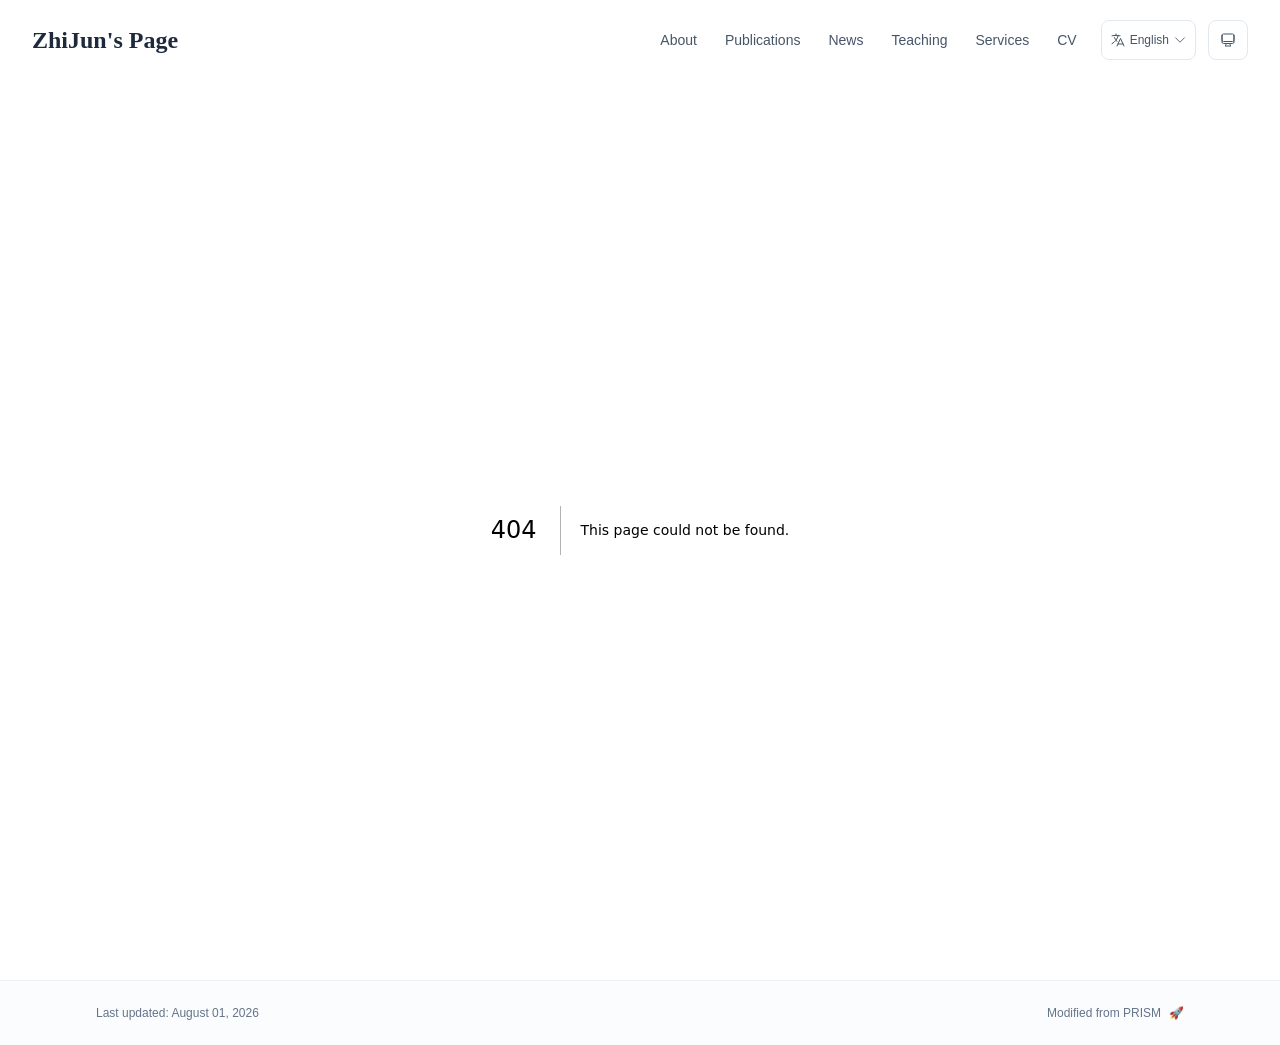
==== commit 839f1f2c: "deploy: Zhijun213/Academic_Page@2623544ad85e9eb82e7b323ca6d1fd337871cc8b" ====
--- a/404/index.html
+++ b/404/index.html
@@ -57,4 +57,4 @@
       root.lang = 'en';
       root.setAttribute('data-locale', 'en');
     }
-  </script><title>ZhiJun&#x27;s Page</title><meta name="description" content="PhD student at The Hong Kong University of Science and Technology (Guangzhou)."/><meta name="author" content="ZhiJun MA"/><meta name="keywords" content="ZhiJun MA,PhD,Research,The Hong Kong University of Science and Technology (Guangzhou)"/><meta name="creator" content="ZhiJun MA"/><meta name="publisher" content="ZhiJun MA"/><meta property="og:title" content="ZhiJun&#x27;s Page"/><meta property="og:description" content="PhD student at The Hong Kong University of Science and Technology (Guangzhou)."/><meta property="og:site_name" content="ZhiJun MA&#x27;s Academic Website"/><meta property="og:locale" content="en_US"/><meta property="og:type" content="website"/><meta name="twitter:card" content="summary"/><meta name="twitter:title" content="ZhiJun&#x27;s Page"/><meta name="twitter:description" content="PhD student at The Hong Kong University of Science and Technology (Guangzhou)."/><link rel="icon" href="/favicon.svg"/><script>document.querySelectorAll('body link[rel="icon"], body link[rel="apple-touch-icon"]').forEach(el => document.head.appendChild(el))</script><script src="/_next/static/chunks/polyfills-42372ed130431b0a.js" noModule=""></script></head><body class="font-sans antialiased"><div style="visibility:hidden"><nav class="fixed top-0 left-0 right-0 z-50" data-headlessui-state=""><div class="transition-all duration-300 ease-out bg-transparent" style="transform:translateY(-100px)"><div class="max-w-7xl mx-auto px-4 sm:px-6 lg:px-8"><div class="flex justify-between items-center h-16 lg:h-20"><div class="flex-shrink-0" tabindex="0"><a class="text-xl lg:text-2xl font-serif font-semibold text-primary hover:text-accent transition-colors duration-200" href="/">ZhiJun&#x27;s Page</a></div><div class="hidden lg:block"><div class="ml-10 flex items-center space-x-3"><div class="relative flex items-baseline space-x-1"><a data-nav-href="/" class="relative px-3 py-2 text-sm font-medium rounded-lg transition-colors duration-150 text-neutral-600" href="/">About</a><a data-nav-href="/publications" class="relative px-3 py-2 text-sm font-medium rounded-lg transition-colors duration-150 text-neutral-600" href="/publications/">Publications</a><a data-nav-href="/news" class="relative px-3 py-2 text-sm font-medium rounded-lg transition-colors duration-150 text-neutral-600" href="/news/">News</a><a data-nav-href="/teaching" class="relative px-3 py-2 text-sm font-medium rounded-lg transition-colors duration-150 text-neutral-600" href="/teaching/">Teaching</a><a data-nav-href="/awards" class="relative px-3 py-2 text-sm font-medium rounded-lg transition-colors duration-150 text-neutral-600" href="/awards/">Awards</a><a data-nav-href="/services" class="relative px-3 py-2 text-sm font-medium rounded-lg transition-colors duration-150 text-neutral-600" href="/services/">Services</a><a data-nav-href="/cv" class="relative px-3 py-2 text-sm font-medium rounded-lg transition-colors duration-150 text-neutral-600" href="/cv/">CV</a></div><div class="flex items-center justify-center w-14 h-10 rounded-lg border border-neutral-200 dark:border-[rgba(148,163,184,0.24)] bg-background dark:bg-neutral-800"><div class="w-6 h-4 rounded bg-neutral-300 animate-pulse"></div></div><div class="flex items-center justify-center w-10 h-10 rounded-lg border border-neutral-200 dark:border-[rgba(148,163,184,0.24)] bg-background dark:bg-neutral-800"><div class="w-4 h-4 rounded-full bg-neutral-300 animate-pulse"></div></div></div></div><div class="lg:hidden flex items-center space-x-2"><div class="flex items-center justify-center w-14 h-10 rounded-lg border border-neutral-200 dark:border-[rgba(148,163,184,0.24)] bg-background dark:bg-neutral-800"><div class="w-6 h-4 rounded bg-neutral-300 animate-pulse"></div></div><div class="flex items-center justify-center w-10 h-10 rounded-lg border border-neutral-200 dark:border-[rgba(148,163,184,0.24)] bg-background dark:bg-neutral-800"><div class="w-4 h-4 rounded-full bg-neutral-300 animate-pulse"></div></div><button class="inline-flex items-center justify-center p-2 rounded-md text-neutral-600 hover:text-primary hover:bg-neutral-100 dark:hover:bg-neutral-800 focus:outline-none focus:ring-2 focus:ring-inset focus:ring-accent transition-colors duration-200" id="headlessui-disclosure-button-«R7pdb»" type="button" aria-expanded="false" data-headlessui-state=""><span class="sr-only">Open main menu</span><div><svg xmlns="http://www.w3.org/2000/svg" fill="none" viewBox="0 0 24 24" stroke-width="1.5" stroke="currentColor" aria-hidden="true" data-slot="icon" class="block h-6 w-6"><path stroke-linecap="round" stroke-linejoin="round" d="M3.75 6.75h16.5M3.75 12h16.5m-16.5 5.25h16.5"></path></svg></div></button></div></div></div></div></nav><main class="min-h-screen pt-16 lg:pt-20"><div style="font-family:system-ui,&quot;Segoe UI&quot;,Roboto,Helvetica,Arial,sans-serif,&quot;Apple Color Emoji&quot;,&quot;Segoe UI Emoji&quot;;height:100vh;text-align:center;display:flex;flex-direction:column;align-items:center;justify-content:center"><div><style>body{color:#000;background:#fff;margin:0}.next-error-h1{border-right:1px solid rgba(0,0,0,.3)}@media (prefers-color-scheme:dark){body{color:#fff;background:#000}.next-error-h1{border-right:1px solid rgba(255,255,255,.3)}}</style><h1 class="next-error-h1" style="display:inline-block;margin:0 20px 0 0;padding:0 23px 0 0;font-size:24px;font-weight:500;vertical-align:top;line-height:49px">404</h1><div style="display:inline-block"><h2 style="font-size:14px;font-weight:400;line-height:49px;margin:0">This page could not be found.</h2></div></div></div><!--$--><!--/$--><!--$--><!--/$--></main><footer class="border-t border-neutral-200/50 bg-neutral-50/50 dark:bg-neutral-900/50 dark:border-neutral-700/50"><div class="max-w-6xl mx-auto px-4 sm:px-6 lg:px-8 py-6"><div class="flex flex-col sm:flex-row justify-between items-center gap-2"><p class="text-xs text-neutral-500">Last updated<!-- -->: <!-- -->April 25, 2026</p><p class="text-xs text-neutral-500 flex items-center"><a href="https://github.com/xyjoey/PRISM" target="_blank" rel="noopener noreferrer">Modified from PRISM</a><span class="ml-2">🚀</span></p></div></div></footer></div><script src="/_next/static/chunks/webpack-679b75d1c4c2027c.js" async=""></script><script>(self.__next_f=self.__next_f||[]).push([0])</script><script>self.__next_f.push([1,"1:\"$Sreact.fragment\"\n3:I[3719,[\"985\",\"static/chunks/985-3e1382af6bf4951a.js\",\"291\",\"static/chunks/291-e39730cc9327e39b.js\",\"177\",\"static/chunks/app/layout-5eb190a9ce68a3cc.js\"],\"ThemeProvider\"]\n4:I[310,[\"985\",\"static/chunks/985-3e1382af6bf4951a.js\",\"291\",\"static/chunks/291-e39730cc9327e39b.js\",\"177\",\"static/chunks/app/layout-5eb190a9ce68a3cc.js\"],\"LocaleProvider\"]\n5:I[4574,[\"985\",\"static/chunks/985-3e1382af6bf4951a.js\",\"291\",\"static/chunks/291-e39730cc9327e39b.js\",\"177\",\"static/chunks/app/layout-5eb190a9ce68a3cc.js\"],\"default\"]\n6:I[7555,[],\"\"]\n7:I[1295,[],\"\"]\n8:I[2548,[\"985\",\"static/chunks/985-3e1382af6bf4951a.js\",\"291\",\"static/chunks/291-e39730cc9327e39b.js\",\"177\",\"static/chunks/app/layout-5eb190a9ce68a3cc.js\"],\"default\"]\n9:I[9665,[],\"MetadataBoundary\"]\nb:I[9665,[],\"OutletBoundary\"]\ne:I[4911,[],\"AsyncMetadataOutlet\"]\n10:I[9665,[],\"ViewportBoundary\"]\n12:I[6614,[],\"\"]\n:HL[\"/_next/static/css/a02adbc703276df4.css\",\"style\"]\n2:T591,\n    try {\n      const cfg = {\"enabled\":true,\"locales\":[\"zh\",\"en\"],\"defaultLocale\":\"en\",\"mode\":\"fixed\",\"fixedLocale\":\"en\",\"persist\":true,\"switcher\":true,\"labels\":{\"zh\":\"中文\",\"en\":\"English\"}};\n      const storageKey = 'locale-storage';\n      const normalize = (value) =\u003e typeof value === 'string' ? value.trim().replace('_', '-').toLowerCase() : '';\n      const matchLocale = (candidate) =\u003e {\n        const normalized = normalize(candidate);\n        if (!normalized) return null;\n        if (cfg.locales.includes(normalized)) return normalized;\n        const language = normalized.split('-')[0];\n        if (cfg.locales.includes(language)) return language;\n        return null;\n      };\n\n      let resolved = null;\n\n      if (cfg.persist) {\n        resolved = matchLocale(localStorage.getItem(storageKey));\n      }\n\n      if (!resolved) {\n        if (cfg.mode === 'fixed') {\n          resolved = cfg.fixedLocale;\n        } else {\n          resolved = matchLocale(navigator.language);\n        }\n      }\n\n      if (!resolved) {\n        resolved = cfg.defaultLocale;\n      }\n\n      const root = document.docu"])</script><script>self.__next_f.push([1,"mentElement;\n      root.lang = resolved;\n      root.setAttribute('data-locale', resolved);\n\n      if (cfg.persist) {\n        localStorage.setItem(storageKey, resolved);\n      }\n    } catch (e) {\n      const root = document.documentElement;\n      root.lang = 'en';\n      root.setAttribute('data-locale', 'en');\n    }\n  "])</script><script>self.__next_f.push([1,"0:{\"P\":null,\"b\":\"SEgg2j9J1UQmLdPNWLWld\",\"p\":\"\",\"c\":[\"\",\"_not-found\",\"\"],\"i\":false,\"f\":[[[\"\",{\"children\":[\"/_not-found\",{\"children\":[\"__PAGE__\",{}]}]},\"$undefined\",\"$undefined\",true],[\"\",[\"$\",\"$1\",\"c\",{\"children\":[[[\"$\",\"link\",\"0\",{\"rel\":\"stylesheet\",\"href\":\"/_next/static/css/a02adbc703276df4.css\",\"precedence\":\"next\",\"crossOrigin\":\"$undefined\",\"nonce\":\"$undefined\"}]],[\"$\",\"html\",null,{\"lang\":\"en\",\"className\":\"scroll-smooth\",\"suppressHydrationWarning\":true,\"children\":[[\"$\",\"head\",null,{\"children\":[[\"$\",\"link\",null,{\"rel\":\"icon\",\"href\":\"/favicon.svg\",\"type\":\"image/svg+xml\"}],[\"$\",\"link\",null,{\"rel\":\"dns-prefetch\",\"href\":\"https://jialeliu.com\"}],[\"$\",\"link\",null,{\"rel\":\"preconnect\",\"href\":\"https://jialeliu.com\",\"crossOrigin\":\"\"}],[\"$\",\"link\",null,{\"rel\":\"preload\",\"as\":\"font\",\"type\":\"font/woff2\",\"href\":\"https://jialeliu.com/fonts/georgiab.woff2\",\"crossOrigin\":\"\"}],[\"$\",\"script\",null,{\"dangerouslySetInnerHTML\":{\"__html\":\"\\n              try {\\n                const theme = localStorage.getItem('theme-storage');\\n                const parsed = theme ? JSON.parse(theme) : null;\\n                const setting = parsed?.state?.theme || 'system';\\n                const prefersDark = typeof window !== 'undefined' \u0026\u0026 window.matchMedia \u0026\u0026 window.matchMedia('(prefers-color-scheme: dark)').matches;\\n                const effective = setting === 'dark' ? 'dark' : (setting === 'light' ? 'light' : (prefersDark ? 'dark' : 'light'));\\n                var root = document.documentElement;\\n                root.classList.add(effective);\\n                root.setAttribute('data-theme', effective);\\n              } catch (e) {\\n                var root = document.documentElement;\\n                root.classList.add('light');\\n                root.setAttribute('data-theme', 'light');\\n              }\\n            \"}}],[\"$\",\"script\",null,{\"dangerouslySetInnerHTML\":{\"__html\":\"$2\"}}]]}],[\"$\",\"body\",null,{\"className\":\"font-sans antialiased\",\"children\":[\"$\",\"$L3\",null,{\"children\":[\"$\",\"$L4\",null,{\"config\":{\"enabled\":true,\"locales\":[\"zh\",\"en\"],\"defaultLocale\":\"en\",\"mode\":\"fixed\",\"fixedLocale\":\"en\",\"persist\":true,\"switcher\":true,\"labels\":{\"zh\":\"中文\",\"en\":\"English\"}},\"children\":[[\"$\",\"$L5\",null,{\"items\":[{\"title\":\"About\",\"type\":\"page\",\"target\":\"about\",\"href\":\"/\"},{\"title\":\"Publications\",\"type\":\"page\",\"target\":\"publications\",\"href\":\"/publications\"},{\"title\":\"News\",\"type\":\"page\",\"target\":\"news\",\"href\":\"/news\"},{\"title\":\"Teaching\",\"type\":\"page\",\"target\":\"teaching\",\"href\":\"/teaching\"},{\"title\":\"Awards\",\"type\":\"page\",\"target\":\"awards\",\"href\":\"/awards\"},{\"title\":\"Services\",\"type\":\"page\",\"target\":\"services\",\"href\":\"/services\"},{\"title\":\"CV\",\"type\":\"page\",\"target\":\"cv\",\"href\":\"/cv\"}],\"siteTitle\":\"ZhiJun's Page\",\"enableOnePageMode\":false,\"i18n\":\"$0:f:0:1:1:props:children:1:props:children:1:props:children:props:children:props:config\",\"itemsByLocale\":{\"zh\":[{\"title\":\"关于我\",\"type\":\"page\",\"target\":\"about\",\"href\":\"/\"},{\"title\":\"论文\",\"type\":\"page\",\"target\":\"publications\",\"href\":\"/publications\"},{\"title\":\"动态\",\"type\":\"page\",\"target\":\"news\",\"href\":\"/news\"},{\"title\":\"教学\",\"type\":\"page\",\"target\":\"teaching\",\"href\":\"/teaching\"},{\"title\":\"奖项\",\"type\":\"page\",\"target\":\"awards\",\"href\":\"/awards\"},{\"title\":\"服务\",\"type\":\"page\",\"target\":\"services\",\"href\":\"/services\"},{\"title\":\"简历\",\"type\":\"page\",\"target\":\"cv\",\"href\":\"/cv\"}],\"en\":[{\"title\":\"About\",\"type\":\"page\",\"target\":\"about\",\"href\":\"/\"},{\"title\":\"Publications\",\"type\":\"page\",\"target\":\"publications\",\"href\":\"/publications\"},{\"title\":\"News\",\"type\":\"page\",\"target\":\"news\",\"href\":\"/news\"},{\"title\":\"Teaching\",\"type\":\"page\",\"target\":\"teaching\",\"href\":\"/teaching\"},{\"title\":\"Awards\",\"type\":\"page\",\"target\":\"awards\",\"href\":\"/awards\"},{\"title\":\"Services\",\"type\":\"page\",\"target\":\"services\",\"href\":\"/services\"},{\"title\":\"CV\",\"type\":\"page\",\"target\":\"cv\",\"href\":\"/cv\"}]},\"siteTitleByLocale\":{\"zh\":\"Zhijun's Page\",\"en\":\"ZhiJun's Page\"}}],[\"$\",\"main\",null,{\"className\":\"min-h-screen pt-16 lg:pt-20\",\"children\":[\"$\",\"$L6\",null,{\"parallelRouterKey\":\"children\",\"error\":\"$undefined\",\"errorStyles\":\"$undefined\",\"errorScripts\":\"$undefined\",\"template\":[\"$\",\"$L7\",null,{}],\"templateStyles\":\"$undefined\",\"templateScripts\":\"$undefined\",\"notFound\":[[[\"$\",\"title\",null,{\"children\":\"404: This page could not be found.\"}],[\"$\",\"div\",null,{\"style\":{\"fontFamily\":\"system-ui,\\\"Segoe UI\\\",Roboto,Helvetica,Arial,sans-serif,\\\"Apple Color Emoji\\\",\\\"Segoe UI Emoji\\\"\",\"height\":\"100vh\",\"textAlign\":\"center\",\"display\":\"flex\",\"flexDirection\":\"column\",\"alignItems\":\"center\",\"justifyContent\":\"center\"},\"children\":[\"$\",\"div\",null,{\"children\":[[\"$\",\"style\",null,{\"dangerouslySetInnerHTML\":{\"__html\":\"body{color:#000;background:#fff;margin:0}.next-error-h1{border-right:1px solid rgba(0,0,0,.3)}@media (prefers-color-scheme:dark){body{color:#fff;background:#000}.next-error-h1{border-right:1px solid rgba(255,255,255,.3)}}\"}}],[\"$\",\"h1\",null,{\"className\":\"next-error-h1\",\"style\":{\"display\":\"inline-block\",\"margin\":\"0 20px 0 0\",\"padding\":\"0 23px 0 0\",\"fontSize\":24,\"fontWeight\":500,\"verticalAlign\":\"top\",\"lineHeight\":\"49px\"},\"children\":404}],[\"$\",\"div\",null,{\"style\":{\"display\":\"inline-block\"},\"children\":[\"$\",\"h2\",null,{\"style\":{\"fontSize\":14,\"fontWeight\":400,\"lineHeight\":\"49px\",\"margin\":0},\"children\":\"This page could not be found.\"}]}]]}]}]],[]],\"forbidden\":\"$undefined\",\"unauthorized\":\"$undefined\"}]}],[\"$\",\"$L8\",null,{\"lastUpdated\":\"April 25, 2026\",\"lastUpdatedByLocale\":{\"zh\":\"2026年4月25日\",\"en\":\"April 25, 2026\"},\"defaultLocale\":\"en\"}]]}]}]}]]}]]}],{\"children\":[\"/_not-found\",[\"$\",\"$1\",\"c\",{\"children\":[null,[\"$\",\"$L6\",null,{\"parallelRouterKey\":\"children\",\"error\":\"$undefined\",\"errorStyles\":\"$undefined\",\"errorScripts\":\"$undefined\",\"template\":[\"$\",\"$L7\",null,{}],\"templateStyles\":\"$undefined\",\"templateScripts\":\"$undefined\",\"notFound\":\"$undefined\",\"forbidden\":\"$undefined\",\"unauthorized\":\"$undefined\"}]]}],{\"children\":[\"__PAGE__\",[\"$\",\"$1\",\"c\",{\"children\":[[[\"$\",\"title\",null,{\"children\":\"404: This page could not be found.\"}],[\"$\",\"div\",null,{\"style\":\"$0:f:0:1:1:props:children:1:props:children:1:props:children:props:children:props:children:1:props:children:props:notFound:0:1:props:style\",\"children\":[\"$\",\"div\",null,{\"children\":[[\"$\",\"style\",null,{\"dangerouslySetInnerHTML\":{\"__html\":\"body{color:#000;background:#fff;margin:0}.next-error-h1{border-right:1px solid rgba(0,0,0,.3)}@media (prefers-color-scheme:dark){body{color:#fff;background:#000}.next-error-h1{border-right:1px solid rgba(255,255,255,.3)}}\"}}],[\"$\",\"h1\",null,{\"className\":\"next-error-h1\",\"style\":\"$0:f:0:1:1:props:children:1:props:children:1:props:children:props:children:props:children:1:props:children:props:notFound:0:1:props:children:props:children:1:props:style\",\"children\":404}],[\"$\",\"div\",null,{\"style\":\"$0:f:0:1:1:props:children:1:props:children:1:props:children:props:children:props:children:1:props:children:props:notFound:0:1:props:children:props:children:2:props:style\",\"children\":[\"$\",\"h2\",null,{\"style\":\"$0:f:0:1:1:props:children:1:props:children:1:props:children:props:children:props:children:1:props:children:props:notFound:0:1:props:children:props:children:2:props:children:props:style\",\"children\":\"This page could not be found.\"}]}]]}]}]],[\"$\",\"$L9\",null,{\"children\":\"$La\"}],null,[\"$\",\"$Lb\",null,{\"children\":[\"$Lc\",\"$Ld\",[\"$\",\"$Le\",null,{\"promise\":\"$@f\"}]]}]]}],{},null,false]},null,false]},null,false],[\"$\",\"$1\",\"h\",{\"children\":[[\"$\",\"meta\",null,{\"name\":\"robots\",\"content\":\"noindex\"}],[\"$\",\"$1\",\"MYfSRvDyamgNrCPDP6yhN\",{\"children\":[[\"$\",\"$L10\",null,{\"children\":\"$L11\"}],null]}],null]}],false]],\"m\":\"$undefined\",\"G\":[\"$12\",\"$undefined\"],\"s\":false,\"S\":true}\n"])</script><script>self.__next_f.push([1,"13:\"$Sreact.suspense\"\n14:I[4911,[],\"AsyncMetadata\"]\na:[\"$\",\"$13\",null,{\"fallback\":null,\"children\":[\"$\",\"$L14\",null,{\"promise\":\"$@15\"}]}]\n"])</script><script>self.__next_f.push([1,"d:null\n"])</script><script>self.__next_f.push([1,"11:[[\"$\",\"meta\",\"0\",{\"charSet\":\"utf-8\"}],[\"$\",\"meta\",\"1\",{\"name\":\"viewport\",\"content\":\"width=device-width, initial-scale=1\"}]]\nc:null\n"])</script><script>self.__next_f.push([1,"15:{\"metadata\":[[\"$\",\"title\",\"0\",{\"children\":\"ZhiJun's Page\"}],[\"$\",\"meta\",\"1\",{\"name\":\"description\",\"content\":\"PhD student at The Hong Kong University of Science and Technology (Guangzhou).\"}],[\"$\",\"meta\",\"2\",{\"name\":\"author\",\"content\":\"ZhiJun MA\"}],[\"$\",\"meta\",\"3\",{\"name\":\"keywords\",\"content\":\"ZhiJun MA,PhD,Research,The Hong Kong University of Science and Technology (Guangzhou)\"}],[\"$\",\"meta\",\"4\",{\"name\":\"creator\",\"content\":\"ZhiJun MA\"}],[\"$\",\"meta\",\"5\",{\"name\":\"publisher\",\"content\":\"ZhiJun MA\"}],[\"$\",\"meta\",\"6\",{\"property\":\"og:title\",\"content\":\"ZhiJun's Page\"}],[\"$\",\"meta\",\"7\",{\"property\":\"og:description\",\"content\":\"PhD student at The Hong Kong University of Science and Technology (Guangzhou).\"}],[\"$\",\"meta\",\"8\",{\"property\":\"og:site_name\",\"content\":\"ZhiJun MA's Academic Website\"}],[\"$\",\"meta\",\"9\",{\"property\":\"og:locale\",\"content\":\"en_US\"}],[\"$\",\"meta\",\"10\",{\"property\":\"og:type\",\"content\":\"website\"}],[\"$\",\"meta\",\"11\",{\"name\":\"twitter:card\",\"content\":\"summary\"}],[\"$\",\"meta\",\"12\",{\"name\":\"twitter:title\",\"content\":\"ZhiJun's Page\"}],[\"$\",\"meta\",\"13\",{\"name\":\"twitter:description\",\"content\":\"PhD student at The Hong Kong University of Science and Technology (Guangzhou).\"}],[\"$\",\"link\",\"14\",{\"rel\":\"icon\",\"href\":\"/favicon.svg\"}]],\"error\":null,\"digest\":\"$undefined\"}\nf:{\"metadata\":\"$15:metadata\",\"error\":null,\"digest\":\"$undefined\"}\n"])</script></body></html>+  </script><title>ZhiJun&#x27;s Page</title><meta name="description" content="PhD student at The Hong Kong University of Science and Technology (Guangzhou)."/><meta name="author" content="ZhiJun MA"/><meta name="keywords" content="ZhiJun MA,PhD,Research,The Hong Kong University of Science and Technology (Guangzhou)"/><meta name="creator" content="ZhiJun MA"/><meta name="publisher" content="ZhiJun MA"/><meta property="og:title" content="ZhiJun&#x27;s Page"/><meta property="og:description" content="PhD student at The Hong Kong University of Science and Technology (Guangzhou)."/><meta property="og:site_name" content="ZhiJun MA&#x27;s Academic Website"/><meta property="og:locale" content="en_US"/><meta property="og:type" content="website"/><meta name="twitter:card" content="summary"/><meta name="twitter:title" content="ZhiJun&#x27;s Page"/><meta name="twitter:description" content="PhD student at The Hong Kong University of Science and Technology (Guangzhou)."/><link rel="icon" href="/favicon.svg"/><script>document.querySelectorAll('body link[rel="icon"], body link[rel="apple-touch-icon"]').forEach(el => document.head.appendChild(el))</script><script src="/_next/static/chunks/polyfills-42372ed130431b0a.js" noModule=""></script></head><body class="font-sans antialiased"><div style="visibility:hidden"><nav class="fixed top-0 left-0 right-0 z-50" data-headlessui-state=""><div class="transition-all duration-300 ease-out bg-transparent" style="transform:translateY(-100px)"><div class="max-w-7xl mx-auto px-4 sm:px-6 lg:px-8"><div class="flex justify-between items-center h-16 lg:h-20"><div class="flex-shrink-0" tabindex="0"><a class="text-xl lg:text-2xl font-serif font-semibold text-primary hover:text-accent transition-colors duration-200" href="/">ZhiJun&#x27;s Page</a></div><div class="hidden lg:block"><div class="ml-10 flex items-center space-x-3"><div class="relative flex items-baseline space-x-1"><a data-nav-href="/" class="relative px-3 py-2 text-sm font-medium rounded-lg transition-colors duration-150 text-neutral-600" href="/">About</a><a data-nav-href="/publications" class="relative px-3 py-2 text-sm font-medium rounded-lg transition-colors duration-150 text-neutral-600" href="/publications/">Publications</a><a data-nav-href="/news" class="relative px-3 py-2 text-sm font-medium rounded-lg transition-colors duration-150 text-neutral-600" href="/news/">News</a><a data-nav-href="/teaching" class="relative px-3 py-2 text-sm font-medium rounded-lg transition-colors duration-150 text-neutral-600" href="/teaching/">Teaching</a><a data-nav-href="/services" class="relative px-3 py-2 text-sm font-medium rounded-lg transition-colors duration-150 text-neutral-600" href="/services/">Services</a><a data-nav-href="/cv" class="relative px-3 py-2 text-sm font-medium rounded-lg transition-colors duration-150 text-neutral-600" href="/cv/">CV</a></div><div class="flex items-center justify-center w-14 h-10 rounded-lg border border-neutral-200 dark:border-[rgba(148,163,184,0.24)] bg-background dark:bg-neutral-800"><div class="w-6 h-4 rounded bg-neutral-300 animate-pulse"></div></div><div class="flex items-center justify-center w-10 h-10 rounded-lg border border-neutral-200 dark:border-[rgba(148,163,184,0.24)] bg-background dark:bg-neutral-800"><div class="w-4 h-4 rounded-full bg-neutral-300 animate-pulse"></div></div></div></div><div class="lg:hidden flex items-center space-x-2"><div class="flex items-center justify-center w-14 h-10 rounded-lg border border-neutral-200 dark:border-[rgba(148,163,184,0.24)] bg-background dark:bg-neutral-800"><div class="w-6 h-4 rounded bg-neutral-300 animate-pulse"></div></div><div class="flex items-center justify-center w-10 h-10 rounded-lg border border-neutral-200 dark:border-[rgba(148,163,184,0.24)] bg-background dark:bg-neutral-800"><div class="w-4 h-4 rounded-full bg-neutral-300 animate-pulse"></div></div><button class="inline-flex items-center justify-center p-2 rounded-md text-neutral-600 hover:text-primary hover:bg-neutral-100 dark:hover:bg-neutral-800 focus:outline-none focus:ring-2 focus:ring-inset focus:ring-accent transition-colors duration-200" id="headlessui-disclosure-button-«R7pdb»" type="button" aria-expanded="false" data-headlessui-state=""><span class="sr-only">Open main menu</span><div><svg xmlns="http://www.w3.org/2000/svg" fill="none" viewBox="0 0 24 24" stroke-width="1.5" stroke="currentColor" aria-hidden="true" data-slot="icon" class="block h-6 w-6"><path stroke-linecap="round" stroke-linejoin="round" d="M3.75 6.75h16.5M3.75 12h16.5m-16.5 5.25h16.5"></path></svg></div></button></div></div></div></div></nav><main class="min-h-screen pt-16 lg:pt-20"><div style="font-family:system-ui,&quot;Segoe UI&quot;,Roboto,Helvetica,Arial,sans-serif,&quot;Apple Color Emoji&quot;,&quot;Segoe UI Emoji&quot;;height:100vh;text-align:center;display:flex;flex-direction:column;align-items:center;justify-content:center"><div><style>body{color:#000;background:#fff;margin:0}.next-error-h1{border-right:1px solid rgba(0,0,0,.3)}@media (prefers-color-scheme:dark){body{color:#fff;background:#000}.next-error-h1{border-right:1px solid rgba(255,255,255,.3)}}</style><h1 class="next-error-h1" style="display:inline-block;margin:0 20px 0 0;padding:0 23px 0 0;font-size:24px;font-weight:500;vertical-align:top;line-height:49px">404</h1><div style="display:inline-block"><h2 style="font-size:14px;font-weight:400;line-height:49px;margin:0">This page could not be found.</h2></div></div></div><!--$--><!--/$--><!--$--><!--/$--></main><footer class="border-t border-neutral-200/50 bg-neutral-50/50 dark:bg-neutral-900/50 dark:border-neutral-700/50"><div class="max-w-6xl mx-auto px-4 sm:px-6 lg:px-8 py-6"><div class="flex flex-col sm:flex-row justify-between items-center gap-2"><p class="text-xs text-neutral-500">Last updated<!-- -->: <!-- -->August 01, 2026</p><p class="text-xs text-neutral-500 flex items-center"><a href="https://github.com/xyjoey/PRISM" target="_blank" rel="noopener noreferrer">Modified from PRISM</a><span class="ml-2">🚀</span></p></div></div></footer></div><script src="/_next/static/chunks/webpack-679b75d1c4c2027c.js" async=""></script><script>(self.__next_f=self.__next_f||[]).push([0])</script><script>self.__next_f.push([1,"1:\"$Sreact.fragment\"\n3:I[3719,[\"985\",\"static/chunks/985-3e1382af6bf4951a.js\",\"291\",\"static/chunks/291-e39730cc9327e39b.js\",\"177\",\"static/chunks/app/layout-5eb190a9ce68a3cc.js\"],\"ThemeProvider\"]\n4:I[310,[\"985\",\"static/chunks/985-3e1382af6bf4951a.js\",\"291\",\"static/chunks/291-e39730cc9327e39b.js\",\"177\",\"static/chunks/app/layout-5eb190a9ce68a3cc.js\"],\"LocaleProvider\"]\n5:I[4574,[\"985\",\"static/chunks/985-3e1382af6bf4951a.js\",\"291\",\"static/chunks/291-e39730cc9327e39b.js\",\"177\",\"static/chunks/app/layout-5eb190a9ce68a3cc.js\"],\"default\"]\n6:I[7555,[],\"\"]\n7:I[1295,[],\"\"]\n8:I[2548,[\"985\",\"static/chunks/985-3e1382af6bf4951a.js\",\"291\",\"static/chunks/291-e39730cc9327e39b.js\",\"177\",\"static/chunks/app/layout-5eb190a9ce68a3cc.js\"],\"default\"]\n9:I[9665,[],\"MetadataBoundary\"]\nb:I[9665,[],\"OutletBoundary\"]\ne:I[4911,[],\"AsyncMetadataOutlet\"]\n10:I[9665,[],\"ViewportBoundary\"]\n12:I[6614,[],\"\"]\n:HL[\"/_next/static/css/a02adbc703276df4.css\",\"style\"]\n2:T591,\n    try {\n      const cfg = {\"enabled\":true,\"locales\":[\"zh\",\"en\"],\"defaultLocale\":\"en\",\"mode\":\"fixed\",\"fixedLocale\":\"en\",\"persist\":true,\"switcher\":true,\"labels\":{\"zh\":\"中文\",\"en\":\"English\"}};\n      const storageKey = 'locale-storage';\n      const normalize = (value) =\u003e typeof value === 'string' ? value.trim().replace('_', '-').toLowerCase() : '';\n      const matchLocale = (candidate) =\u003e {\n        const normalized = normalize(candidate);\n        if (!normalized) return null;\n        if (cfg.locales.includes(normalized)) return normalized;\n        const language = normalized.split('-')[0];\n        if (cfg.locales.includes(language)) return language;\n        return null;\n      };\n\n      let resolved = null;\n\n      if (cfg.persist) {\n        resolved = matchLocale(localStorage.getItem(storageKey));\n      }\n\n      if (!resolved) {\n        if (cfg.mode === 'fixed') {\n          resolved = cfg.fixedLocale;\n        } else {\n          resolved = matchLocale(navigator.language);\n        }\n      }\n\n      if (!resolved) {\n        resolved = cfg.defaultLocale;\n      }\n\n      const root = document.docu"])</script><script>self.__next_f.push([1,"mentElement;\n      root.lang = resolved;\n      root.setAttribute('data-locale', resolved);\n\n      if (cfg.persist) {\n        localStorage.setItem(storageKey, resolved);\n      }\n    } catch (e) {\n      const root = document.documentElement;\n      root.lang = 'en';\n      root.setAttribute('data-locale', 'en');\n    }\n  "])</script><script>self.__next_f.push([1,"0:{\"P\":null,\"b\":\"lVCpw-6TGjAIMaBkeGmxv\",\"p\":\"\",\"c\":[\"\",\"_not-found\",\"\"],\"i\":false,\"f\":[[[\"\",{\"children\":[\"/_not-found\",{\"children\":[\"__PAGE__\",{}]}]},\"$undefined\",\"$undefined\",true],[\"\",[\"$\",\"$1\",\"c\",{\"children\":[[[\"$\",\"link\",\"0\",{\"rel\":\"stylesheet\",\"href\":\"/_next/static/css/a02adbc703276df4.css\",\"precedence\":\"next\",\"crossOrigin\":\"$undefined\",\"nonce\":\"$undefined\"}]],[\"$\",\"html\",null,{\"lang\":\"en\",\"className\":\"scroll-smooth\",\"suppressHydrationWarning\":true,\"children\":[[\"$\",\"head\",null,{\"children\":[[\"$\",\"link\",null,{\"rel\":\"icon\",\"href\":\"/favicon.svg\",\"type\":\"image/svg+xml\"}],[\"$\",\"link\",null,{\"rel\":\"dns-prefetch\",\"href\":\"https://jialeliu.com\"}],[\"$\",\"link\",null,{\"rel\":\"preconnect\",\"href\":\"https://jialeliu.com\",\"crossOrigin\":\"\"}],[\"$\",\"link\",null,{\"rel\":\"preload\",\"as\":\"font\",\"type\":\"font/woff2\",\"href\":\"https://jialeliu.com/fonts/georgiab.woff2\",\"crossOrigin\":\"\"}],[\"$\",\"script\",null,{\"dangerouslySetInnerHTML\":{\"__html\":\"\\n              try {\\n                const theme = localStorage.getItem('theme-storage');\\n                const parsed = theme ? JSON.parse(theme) : null;\\n                const setting = parsed?.state?.theme || 'system';\\n                const prefersDark = typeof window !== 'undefined' \u0026\u0026 window.matchMedia \u0026\u0026 window.matchMedia('(prefers-color-scheme: dark)').matches;\\n                const effective = setting === 'dark' ? 'dark' : (setting === 'light' ? 'light' : (prefersDark ? 'dark' : 'light'));\\n                var root = document.documentElement;\\n                root.classList.add(effective);\\n                root.setAttribute('data-theme', effective);\\n              } catch (e) {\\n                var root = document.documentElement;\\n                root.classList.add('light');\\n                root.setAttribute('data-theme', 'light');\\n              }\\n            \"}}],[\"$\",\"script\",null,{\"dangerouslySetInnerHTML\":{\"__html\":\"$2\"}}]]}],[\"$\",\"body\",null,{\"className\":\"font-sans antialiased\",\"children\":[\"$\",\"$L3\",null,{\"children\":[\"$\",\"$L4\",null,{\"config\":{\"enabled\":true,\"locales\":[\"zh\",\"en\"],\"defaultLocale\":\"en\",\"mode\":\"fixed\",\"fixedLocale\":\"en\",\"persist\":true,\"switcher\":true,\"labels\":{\"zh\":\"中文\",\"en\":\"English\"}},\"children\":[[\"$\",\"$L5\",null,{\"items\":[{\"title\":\"About\",\"type\":\"page\",\"target\":\"about\",\"href\":\"/\"},{\"title\":\"Publications\",\"type\":\"page\",\"target\":\"publications\",\"href\":\"/publications\"},{\"title\":\"News\",\"type\":\"page\",\"target\":\"news\",\"href\":\"/news\"},{\"title\":\"Teaching\",\"type\":\"page\",\"target\":\"teaching\",\"href\":\"/teaching\"},{\"title\":\"Services\",\"type\":\"page\",\"target\":\"services\",\"href\":\"/services\"},{\"title\":\"CV\",\"type\":\"page\",\"target\":\"cv\",\"href\":\"/cv\"}],\"siteTitle\":\"ZhiJun's Page\",\"enableOnePageMode\":false,\"i18n\":\"$0:f:0:1:1:props:children:1:props:children:1:props:children:props:children:props:config\",\"itemsByLocale\":{\"zh\":[{\"title\":\"关于我\",\"type\":\"page\",\"target\":\"about\",\"href\":\"/\"},{\"title\":\"论文\",\"type\":\"page\",\"target\":\"publications\",\"href\":\"/publications\"},{\"title\":\"动态\",\"type\":\"page\",\"target\":\"news\",\"href\":\"/news\"},{\"title\":\"教学\",\"type\":\"page\",\"target\":\"teaching\",\"href\":\"/teaching\"},{\"title\":\"服务\",\"type\":\"page\",\"target\":\"services\",\"href\":\"/services\"},{\"title\":\"简历\",\"type\":\"page\",\"target\":\"cv\",\"href\":\"/cv\"}],\"en\":[{\"title\":\"About\",\"type\":\"page\",\"target\":\"about\",\"href\":\"/\"},{\"title\":\"Publications\",\"type\":\"page\",\"target\":\"publications\",\"href\":\"/publications\"},{\"title\":\"News\",\"type\":\"page\",\"target\":\"news\",\"href\":\"/news\"},{\"title\":\"Teaching\",\"type\":\"page\",\"target\":\"teaching\",\"href\":\"/teaching\"},{\"title\":\"Services\",\"type\":\"page\",\"target\":\"services\",\"href\":\"/services\"},{\"title\":\"CV\",\"type\":\"page\",\"target\":\"cv\",\"href\":\"/cv\"}]},\"siteTitleByLocale\":{\"zh\":\"Zhijun's Page\",\"en\":\"ZhiJun's Page\"}}],[\"$\",\"main\",null,{\"className\":\"min-h-screen pt-16 lg:pt-20\",\"children\":[\"$\",\"$L6\",null,{\"parallelRouterKey\":\"children\",\"error\":\"$undefined\",\"errorStyles\":\"$undefined\",\"errorScripts\":\"$undefined\",\"template\":[\"$\",\"$L7\",null,{}],\"templateStyles\":\"$undefined\",\"templateScripts\":\"$undefined\",\"notFound\":[[[\"$\",\"title\",null,{\"children\":\"404: This page could not be found.\"}],[\"$\",\"div\",null,{\"style\":{\"fontFamily\":\"system-ui,\\\"Segoe UI\\\",Roboto,Helvetica,Arial,sans-serif,\\\"Apple Color Emoji\\\",\\\"Segoe UI Emoji\\\"\",\"height\":\"100vh\",\"textAlign\":\"center\",\"display\":\"flex\",\"flexDirection\":\"column\",\"alignItems\":\"center\",\"justifyContent\":\"center\"},\"children\":[\"$\",\"div\",null,{\"children\":[[\"$\",\"style\",null,{\"dangerouslySetInnerHTML\":{\"__html\":\"body{color:#000;background:#fff;margin:0}.next-error-h1{border-right:1px solid rgba(0,0,0,.3)}@media (prefers-color-scheme:dark){body{color:#fff;background:#000}.next-error-h1{border-right:1px solid rgba(255,255,255,.3)}}\"}}],[\"$\",\"h1\",null,{\"className\":\"next-error-h1\",\"style\":{\"display\":\"inline-block\",\"margin\":\"0 20px 0 0\",\"padding\":\"0 23px 0 0\",\"fontSize\":24,\"fontWeight\":500,\"verticalAlign\":\"top\",\"lineHeight\":\"49px\"},\"children\":404}],[\"$\",\"div\",null,{\"style\":{\"display\":\"inline-block\"},\"children\":[\"$\",\"h2\",null,{\"style\":{\"fontSize\":14,\"fontWeight\":400,\"lineHeight\":\"49px\",\"margin\":0},\"children\":\"This page could not be found.\"}]}]]}]}]],[]],\"forbidden\":\"$undefined\",\"unauthorized\":\"$undefined\"}]}],[\"$\",\"$L8\",null,{\"lastUpdated\":\"August 01, 2026\",\"lastUpdatedByLocale\":{\"zh\":\"2026年8月1日\",\"en\":\"August 01, 2026\"},\"defaultLocale\":\"en\"}]]}]}]}]]}]]}],{\"children\":[\"/_not-found\",[\"$\",\"$1\",\"c\",{\"children\":[null,[\"$\",\"$L6\",null,{\"parallelRouterKey\":\"children\",\"error\":\"$undefined\",\"errorStyles\":\"$undefined\",\"errorScripts\":\"$undefined\",\"template\":[\"$\",\"$L7\",null,{}],\"templateStyles\":\"$undefined\",\"templateScripts\":\"$undefined\",\"notFound\":\"$undefined\",\"forbidden\":\"$undefined\",\"unauthorized\":\"$undefined\"}]]}],{\"children\":[\"__PAGE__\",[\"$\",\"$1\",\"c\",{\"children\":[[[\"$\",\"title\",null,{\"children\":\"404: This page could not be found.\"}],[\"$\",\"div\",null,{\"style\":\"$0:f:0:1:1:props:children:1:props:children:1:props:children:props:children:props:children:1:props:children:props:notFound:0:1:props:style\",\"children\":[\"$\",\"div\",null,{\"children\":[[\"$\",\"style\",null,{\"dangerouslySetInnerHTML\":{\"__html\":\"body{color:#000;background:#fff;margin:0}.next-error-h1{border-right:1px solid rgba(0,0,0,.3)}@media (prefers-color-scheme:dark){body{color:#fff;background:#000}.next-error-h1{border-right:1px solid rgba(255,255,255,.3)}}\"}}],[\"$\",\"h1\",null,{\"className\":\"next-error-h1\",\"style\":\"$0:f:0:1:1:props:children:1:props:children:1:props:children:props:children:props:children:1:props:children:props:notFound:0:1:props:children:props:children:1:props:style\",\"children\":404}],[\"$\",\"div\",null,{\"style\":\"$0:f:0:1:1:props:children:1:props:children:1:props:children:props:children:props:children:1:props:children:props:notFound:0:1:props:children:props:children:2:props:style\",\"children\":[\"$\",\"h2\",null,{\"style\":\"$0:f:0:1:1:props:children:1:props:children:1:props:children:props:children:props:children:1:props:children:props:notFound:0:1:props:children:props:children:2:props:children:props:style\",\"children\":\"This page could not be found.\"}]}]]}]}]],[\"$\",\"$L9\",null,{\"children\":\"$La\"}],null,[\"$\",\"$Lb\",null,{\"children\":[\"$Lc\",\"$Ld\",[\"$\",\"$Le\",null,{\"promise\":\"$@f\"}]]}]]}],{},null,false]},null,false]},null,false],[\"$\",\"$1\",\"h\",{\"children\":[[\"$\",\"meta\",null,{\"name\":\"robots\",\"content\":\"noindex\"}],[\"$\",\"$1\",\"bgE2nsqZxu0Px0Vc4AFMy\",{\"children\":[[\"$\",\"$L10\",null,{\"children\":\"$L11\"}],null]}],null]}],false]],\"m\":\"$undefined\",\"G\":[\"$12\",\"$undefined\"],\"s\":false,\"S\":true}\n"])</script><script>self.__next_f.push([1,"13:\"$Sreact.suspense\"\n14:I[4911,[],\"AsyncMetadata\"]\na:[\"$\",\"$13\",null,{\"fallback\":null,\"children\":[\"$\",\"$L14\",null,{\"promise\":\"$@15\"}]}]\n"])</script><script>self.__next_f.push([1,"d:null\n"])</script><script>self.__next_f.push([1,"11:[[\"$\",\"meta\",\"0\",{\"charSet\":\"utf-8\"}],[\"$\",\"meta\",\"1\",{\"name\":\"viewport\",\"content\":\"width=device-width, initial-scale=1\"}]]\nc:null\n"])</script><script>self.__next_f.push([1,"15:{\"metadata\":[[\"$\",\"title\",\"0\",{\"children\":\"ZhiJun's Page\"}],[\"$\",\"meta\",\"1\",{\"name\":\"description\",\"content\":\"PhD student at The Hong Kong University of Science and Technology (Guangzhou).\"}],[\"$\",\"meta\",\"2\",{\"name\":\"author\",\"content\":\"ZhiJun MA\"}],[\"$\",\"meta\",\"3\",{\"name\":\"keywords\",\"content\":\"ZhiJun MA,PhD,Research,The Hong Kong University of Science and Technology (Guangzhou)\"}],[\"$\",\"meta\",\"4\",{\"name\":\"creator\",\"content\":\"ZhiJun MA\"}],[\"$\",\"meta\",\"5\",{\"name\":\"publisher\",\"content\":\"ZhiJun MA\"}],[\"$\",\"meta\",\"6\",{\"property\":\"og:title\",\"content\":\"ZhiJun's Page\"}],[\"$\",\"meta\",\"7\",{\"property\":\"og:description\",\"content\":\"PhD student at The Hong Kong University of Science and Technology (Guangzhou).\"}],[\"$\",\"meta\",\"8\",{\"property\":\"og:site_name\",\"content\":\"ZhiJun MA's Academic Website\"}],[\"$\",\"meta\",\"9\",{\"property\":\"og:locale\",\"content\":\"en_US\"}],[\"$\",\"meta\",\"10\",{\"property\":\"og:type\",\"content\":\"website\"}],[\"$\",\"meta\",\"11\",{\"name\":\"twitter:card\",\"content\":\"summary\"}],[\"$\",\"meta\",\"12\",{\"name\":\"twitter:title\",\"content\":\"ZhiJun's Page\"}],[\"$\",\"meta\",\"13\",{\"name\":\"twitter:description\",\"content\":\"PhD student at The Hong Kong University of Science and Technology (Guangzhou).\"}],[\"$\",\"link\",\"14\",{\"rel\":\"icon\",\"href\":\"/favicon.svg\"}]],\"error\":null,\"digest\":\"$undefined\"}\nf:{\"metadata\":\"$15:metadata\",\"error\":null,\"digest\":\"$undefined\"}\n"])</script></body></html>
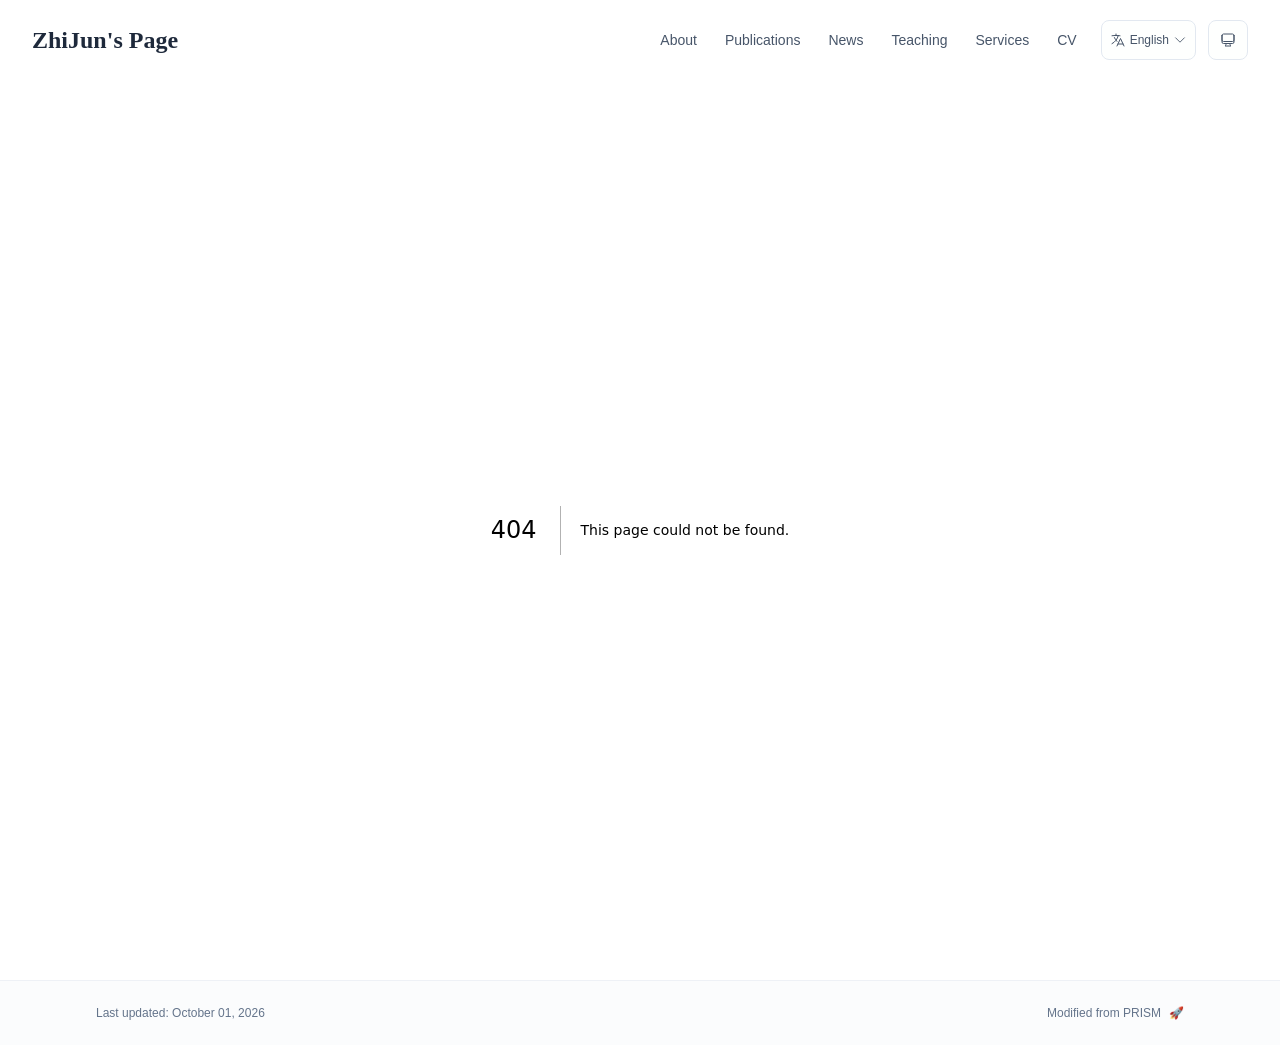
==== commit bed4eca5: "deploy: Zhijun213/Academic_Page@4248f7cabdf89e133c57b950e0658be577dc3b37" ====
--- a/404/index.html
+++ b/404/index.html
@@ -57,4 +57,4 @@
       root.lang = 'en';
       root.setAttribute('data-locale', 'en');
     }
-  </script><title>ZhiJun&#x27;s Page</title><meta name="description" content="PhD student at The Hong Kong University of Science and Technology (Guangzhou)."/><meta name="author" content="ZhiJun MA"/><meta name="keywords" content="ZhiJun MA,PhD,Research,The Hong Kong University of Science and Technology (Guangzhou)"/><meta name="creator" content="ZhiJun MA"/><meta name="publisher" content="ZhiJun MA"/><meta property="og:title" content="ZhiJun&#x27;s Page"/><meta property="og:description" content="PhD student at The Hong Kong University of Science and Technology (Guangzhou)."/><meta property="og:site_name" content="ZhiJun MA&#x27;s Academic Website"/><meta property="og:locale" content="en_US"/><meta property="og:type" content="website"/><meta name="twitter:card" content="summary"/><meta name="twitter:title" content="ZhiJun&#x27;s Page"/><meta name="twitter:description" content="PhD student at The Hong Kong University of Science and Technology (Guangzhou)."/><link rel="icon" href="/favicon.svg"/><script>document.querySelectorAll('body link[rel="icon"], body link[rel="apple-touch-icon"]').forEach(el => document.head.appendChild(el))</script><script src="/_next/static/chunks/polyfills-42372ed130431b0a.js" noModule=""></script></head><body class="font-sans antialiased"><div style="visibility:hidden"><nav class="fixed top-0 left-0 right-0 z-50" data-headlessui-state=""><div class="transition-all duration-300 ease-out bg-transparent" style="transform:translateY(-100px)"><div class="max-w-7xl mx-auto px-4 sm:px-6 lg:px-8"><div class="flex justify-between items-center h-16 lg:h-20"><div class="flex-shrink-0" tabindex="0"><a class="text-xl lg:text-2xl font-serif font-semibold text-primary hover:text-accent transition-colors duration-200" href="/">ZhiJun&#x27;s Page</a></div><div class="hidden lg:block"><div class="ml-10 flex items-center space-x-3"><div class="relative flex items-baseline space-x-1"><a data-nav-href="/" class="relative px-3 py-2 text-sm font-medium rounded-lg transition-colors duration-150 text-neutral-600" href="/">About</a><a data-nav-href="/publications" class="relative px-3 py-2 text-sm font-medium rounded-lg transition-colors duration-150 text-neutral-600" href="/publications/">Publications</a><a data-nav-href="/news" class="relative px-3 py-2 text-sm font-medium rounded-lg transition-colors duration-150 text-neutral-600" href="/news/">News</a><a data-nav-href="/teaching" class="relative px-3 py-2 text-sm font-medium rounded-lg transition-colors duration-150 text-neutral-600" href="/teaching/">Teaching</a><a data-nav-href="/services" class="relative px-3 py-2 text-sm font-medium rounded-lg transition-colors duration-150 text-neutral-600" href="/services/">Services</a><a data-nav-href="/cv" class="relative px-3 py-2 text-sm font-medium rounded-lg transition-colors duration-150 text-neutral-600" href="/cv/">CV</a></div><div class="flex items-center justify-center w-14 h-10 rounded-lg border border-neutral-200 dark:border-[rgba(148,163,184,0.24)] bg-background dark:bg-neutral-800"><div class="w-6 h-4 rounded bg-neutral-300 animate-pulse"></div></div><div class="flex items-center justify-center w-10 h-10 rounded-lg border border-neutral-200 dark:border-[rgba(148,163,184,0.24)] bg-background dark:bg-neutral-800"><div class="w-4 h-4 rounded-full bg-neutral-300 animate-pulse"></div></div></div></div><div class="lg:hidden flex items-center space-x-2"><div class="flex items-center justify-center w-14 h-10 rounded-lg border border-neutral-200 dark:border-[rgba(148,163,184,0.24)] bg-background dark:bg-neutral-800"><div class="w-6 h-4 rounded bg-neutral-300 animate-pulse"></div></div><div class="flex items-center justify-center w-10 h-10 rounded-lg border border-neutral-200 dark:border-[rgba(148,163,184,0.24)] bg-background dark:bg-neutral-800"><div class="w-4 h-4 rounded-full bg-neutral-300 animate-pulse"></div></div><button class="inline-flex items-center justify-center p-2 rounded-md text-neutral-600 hover:text-primary hover:bg-neutral-100 dark:hover:bg-neutral-800 focus:outline-none focus:ring-2 focus:ring-inset focus:ring-accent transition-colors duration-200" id="headlessui-disclosure-button-«R7pdb»" type="button" aria-expanded="false" data-headlessui-state=""><span class="sr-only">Open main menu</span><div><svg xmlns="http://www.w3.org/2000/svg" fill="none" viewBox="0 0 24 24" stroke-width="1.5" stroke="currentColor" aria-hidden="true" data-slot="icon" class="block h-6 w-6"><path stroke-linecap="round" stroke-linejoin="round" d="M3.75 6.75h16.5M3.75 12h16.5m-16.5 5.25h16.5"></path></svg></div></button></div></div></div></div></nav><main class="min-h-screen pt-16 lg:pt-20"><div style="font-family:system-ui,&quot;Segoe UI&quot;,Roboto,Helvetica,Arial,sans-serif,&quot;Apple Color Emoji&quot;,&quot;Segoe UI Emoji&quot;;height:100vh;text-align:center;display:flex;flex-direction:column;align-items:center;justify-content:center"><div><style>body{color:#000;background:#fff;margin:0}.next-error-h1{border-right:1px solid rgba(0,0,0,.3)}@media (prefers-color-scheme:dark){body{color:#fff;background:#000}.next-error-h1{border-right:1px solid rgba(255,255,255,.3)}}</style><h1 class="next-error-h1" style="display:inline-block;margin:0 20px 0 0;padding:0 23px 0 0;font-size:24px;font-weight:500;vertical-align:top;line-height:49px">404</h1><div style="display:inline-block"><h2 style="font-size:14px;font-weight:400;line-height:49px;margin:0">This page could not be found.</h2></div></div></div><!--$--><!--/$--><!--$--><!--/$--></main><footer class="border-t border-neutral-200/50 bg-neutral-50/50 dark:bg-neutral-900/50 dark:border-neutral-700/50"><div class="max-w-6xl mx-auto px-4 sm:px-6 lg:px-8 py-6"><div class="flex flex-col sm:flex-row justify-between items-center gap-2"><p class="text-xs text-neutral-500">Last updated<!-- -->: <!-- -->August 01, 2026</p><p class="text-xs text-neutral-500 flex items-center"><a href="https://github.com/xyjoey/PRISM" target="_blank" rel="noopener noreferrer">Modified from PRISM</a><span class="ml-2">🚀</span></p></div></div></footer></div><script src="/_next/static/chunks/webpack-679b75d1c4c2027c.js" async=""></script><script>(self.__next_f=self.__next_f||[]).push([0])</script><script>self.__next_f.push([1,"1:\"$Sreact.fragment\"\n3:I[3719,[\"985\",\"static/chunks/985-3e1382af6bf4951a.js\",\"291\",\"static/chunks/291-e39730cc9327e39b.js\",\"177\",\"static/chunks/app/layout-5eb190a9ce68a3cc.js\"],\"ThemeProvider\"]\n4:I[310,[\"985\",\"static/chunks/985-3e1382af6bf4951a.js\",\"291\",\"static/chunks/291-e39730cc9327e39b.js\",\"177\",\"static/chunks/app/layout-5eb190a9ce68a3cc.js\"],\"LocaleProvider\"]\n5:I[4574,[\"985\",\"static/chunks/985-3e1382af6bf4951a.js\",\"291\",\"static/chunks/291-e39730cc9327e39b.js\",\"177\",\"static/chunks/app/layout-5eb190a9ce68a3cc.js\"],\"default\"]\n6:I[7555,[],\"\"]\n7:I[1295,[],\"\"]\n8:I[2548,[\"985\",\"static/chunks/985-3e1382af6bf4951a.js\",\"291\",\"static/chunks/291-e39730cc9327e39b.js\",\"177\",\"static/chunks/app/layout-5eb190a9ce68a3cc.js\"],\"default\"]\n9:I[9665,[],\"MetadataBoundary\"]\nb:I[9665,[],\"OutletBoundary\"]\ne:I[4911,[],\"AsyncMetadataOutlet\"]\n10:I[9665,[],\"ViewportBoundary\"]\n12:I[6614,[],\"\"]\n:HL[\"/_next/static/css/a02adbc703276df4.css\",\"style\"]\n2:T591,\n    try {\n      const cfg = {\"enabled\":true,\"locales\":[\"zh\",\"en\"],\"defaultLocale\":\"en\",\"mode\":\"fixed\",\"fixedLocale\":\"en\",\"persist\":true,\"switcher\":true,\"labels\":{\"zh\":\"中文\",\"en\":\"English\"}};\n      const storageKey = 'locale-storage';\n      const normalize = (value) =\u003e typeof value === 'string' ? value.trim().replace('_', '-').toLowerCase() : '';\n      const matchLocale = (candidate) =\u003e {\n        const normalized = normalize(candidate);\n        if (!normalized) return null;\n        if (cfg.locales.includes(normalized)) return normalized;\n        const language = normalized.split('-')[0];\n        if (cfg.locales.includes(language)) return language;\n        return null;\n      };\n\n      let resolved = null;\n\n      if (cfg.persist) {\n        resolved = matchLocale(localStorage.getItem(storageKey));\n      }\n\n      if (!resolved) {\n        if (cfg.mode === 'fixed') {\n          resolved = cfg.fixedLocale;\n        } else {\n          resolved = matchLocale(navigator.language);\n        }\n      }\n\n      if (!resolved) {\n        resolved = cfg.defaultLocale;\n      }\n\n      const root = document.docu"])</script><script>self.__next_f.push([1,"mentElement;\n      root.lang = resolved;\n      root.setAttribute('data-locale', resolved);\n\n      if (cfg.persist) {\n        localStorage.setItem(storageKey, resolved);\n      }\n    } catch (e) {\n      const root = document.documentElement;\n      root.lang = 'en';\n      root.setAttribute('data-locale', 'en');\n    }\n  "])</script><script>self.__next_f.push([1,"0:{\"P\":null,\"b\":\"lVCpw-6TGjAIMaBkeGmxv\",\"p\":\"\",\"c\":[\"\",\"_not-found\",\"\"],\"i\":false,\"f\":[[[\"\",{\"children\":[\"/_not-found\",{\"children\":[\"__PAGE__\",{}]}]},\"$undefined\",\"$undefined\",true],[\"\",[\"$\",\"$1\",\"c\",{\"children\":[[[\"$\",\"link\",\"0\",{\"rel\":\"stylesheet\",\"href\":\"/_next/static/css/a02adbc703276df4.css\",\"precedence\":\"next\",\"crossOrigin\":\"$undefined\",\"nonce\":\"$undefined\"}]],[\"$\",\"html\",null,{\"lang\":\"en\",\"className\":\"scroll-smooth\",\"suppressHydrationWarning\":true,\"children\":[[\"$\",\"head\",null,{\"children\":[[\"$\",\"link\",null,{\"rel\":\"icon\",\"href\":\"/favicon.svg\",\"type\":\"image/svg+xml\"}],[\"$\",\"link\",null,{\"rel\":\"dns-prefetch\",\"href\":\"https://jialeliu.com\"}],[\"$\",\"link\",null,{\"rel\":\"preconnect\",\"href\":\"https://jialeliu.com\",\"crossOrigin\":\"\"}],[\"$\",\"link\",null,{\"rel\":\"preload\",\"as\":\"font\",\"type\":\"font/woff2\",\"href\":\"https://jialeliu.com/fonts/georgiab.woff2\",\"crossOrigin\":\"\"}],[\"$\",\"script\",null,{\"dangerouslySetInnerHTML\":{\"__html\":\"\\n              try {\\n                const theme = localStorage.getItem('theme-storage');\\n                const parsed = theme ? JSON.parse(theme) : null;\\n                const setting = parsed?.state?.theme || 'system';\\n                const prefersDark = typeof window !== 'undefined' \u0026\u0026 window.matchMedia \u0026\u0026 window.matchMedia('(prefers-color-scheme: dark)').matches;\\n                const effective = setting === 'dark' ? 'dark' : (setting === 'light' ? 'light' : (prefersDark ? 'dark' : 'light'));\\n                var root = document.documentElement;\\n                root.classList.add(effective);\\n                root.setAttribute('data-theme', effective);\\n              } catch (e) {\\n                var root = document.documentElement;\\n                root.classList.add('light');\\n                root.setAttribute('data-theme', 'light');\\n              }\\n            \"}}],[\"$\",\"script\",null,{\"dangerouslySetInnerHTML\":{\"__html\":\"$2\"}}]]}],[\"$\",\"body\",null,{\"className\":\"font-sans antialiased\",\"children\":[\"$\",\"$L3\",null,{\"children\":[\"$\",\"$L4\",null,{\"config\":{\"enabled\":true,\"locales\":[\"zh\",\"en\"],\"defaultLocale\":\"en\",\"mode\":\"fixed\",\"fixedLocale\":\"en\",\"persist\":true,\"switcher\":true,\"labels\":{\"zh\":\"中文\",\"en\":\"English\"}},\"children\":[[\"$\",\"$L5\",null,{\"items\":[{\"title\":\"About\",\"type\":\"page\",\"target\":\"about\",\"href\":\"/\"},{\"title\":\"Publications\",\"type\":\"page\",\"target\":\"publications\",\"href\":\"/publications\"},{\"title\":\"News\",\"type\":\"page\",\"target\":\"news\",\"href\":\"/news\"},{\"title\":\"Teaching\",\"type\":\"page\",\"target\":\"teaching\",\"href\":\"/teaching\"},{\"title\":\"Services\",\"type\":\"page\",\"target\":\"services\",\"href\":\"/services\"},{\"title\":\"CV\",\"type\":\"page\",\"target\":\"cv\",\"href\":\"/cv\"}],\"siteTitle\":\"ZhiJun's Page\",\"enableOnePageMode\":false,\"i18n\":\"$0:f:0:1:1:props:children:1:props:children:1:props:children:props:children:props:config\",\"itemsByLocale\":{\"zh\":[{\"title\":\"关于我\",\"type\":\"page\",\"target\":\"about\",\"href\":\"/\"},{\"title\":\"论文\",\"type\":\"page\",\"target\":\"publications\",\"href\":\"/publications\"},{\"title\":\"动态\",\"type\":\"page\",\"target\":\"news\",\"href\":\"/news\"},{\"title\":\"教学\",\"type\":\"page\",\"target\":\"teaching\",\"href\":\"/teaching\"},{\"title\":\"服务\",\"type\":\"page\",\"target\":\"services\",\"href\":\"/services\"},{\"title\":\"简历\",\"type\":\"page\",\"target\":\"cv\",\"href\":\"/cv\"}],\"en\":[{\"title\":\"About\",\"type\":\"page\",\"target\":\"about\",\"href\":\"/\"},{\"title\":\"Publications\",\"type\":\"page\",\"target\":\"publications\",\"href\":\"/publications\"},{\"title\":\"News\",\"type\":\"page\",\"target\":\"news\",\"href\":\"/news\"},{\"title\":\"Teaching\",\"type\":\"page\",\"target\":\"teaching\",\"href\":\"/teaching\"},{\"title\":\"Services\",\"type\":\"page\",\"target\":\"services\",\"href\":\"/services\"},{\"title\":\"CV\",\"type\":\"page\",\"target\":\"cv\",\"href\":\"/cv\"}]},\"siteTitleByLocale\":{\"zh\":\"Zhijun's Page\",\"en\":\"ZhiJun's Page\"}}],[\"$\",\"main\",null,{\"className\":\"min-h-screen pt-16 lg:pt-20\",\"children\":[\"$\",\"$L6\",null,{\"parallelRouterKey\":\"children\",\"error\":\"$undefined\",\"errorStyles\":\"$undefined\",\"errorScripts\":\"$undefined\",\"template\":[\"$\",\"$L7\",null,{}],\"templateStyles\":\"$undefined\",\"templateScripts\":\"$undefined\",\"notFound\":[[[\"$\",\"title\",null,{\"children\":\"404: This page could not be found.\"}],[\"$\",\"div\",null,{\"style\":{\"fontFamily\":\"system-ui,\\\"Segoe UI\\\",Roboto,Helvetica,Arial,sans-serif,\\\"Apple Color Emoji\\\",\\\"Segoe UI Emoji\\\"\",\"height\":\"100vh\",\"textAlign\":\"center\",\"display\":\"flex\",\"flexDirection\":\"column\",\"alignItems\":\"center\",\"justifyContent\":\"center\"},\"children\":[\"$\",\"div\",null,{\"children\":[[\"$\",\"style\",null,{\"dangerouslySetInnerHTML\":{\"__html\":\"body{color:#000;background:#fff;margin:0}.next-error-h1{border-right:1px solid rgba(0,0,0,.3)}@media (prefers-color-scheme:dark){body{color:#fff;background:#000}.next-error-h1{border-right:1px solid rgba(255,255,255,.3)}}\"}}],[\"$\",\"h1\",null,{\"className\":\"next-error-h1\",\"style\":{\"display\":\"inline-block\",\"margin\":\"0 20px 0 0\",\"padding\":\"0 23px 0 0\",\"fontSize\":24,\"fontWeight\":500,\"verticalAlign\":\"top\",\"lineHeight\":\"49px\"},\"children\":404}],[\"$\",\"div\",null,{\"style\":{\"display\":\"inline-block\"},\"children\":[\"$\",\"h2\",null,{\"style\":{\"fontSize\":14,\"fontWeight\":400,\"lineHeight\":\"49px\",\"margin\":0},\"children\":\"This page could not be found.\"}]}]]}]}]],[]],\"forbidden\":\"$undefined\",\"unauthorized\":\"$undefined\"}]}],[\"$\",\"$L8\",null,{\"lastUpdated\":\"August 01, 2026\",\"lastUpdatedByLocale\":{\"zh\":\"2026年8月1日\",\"en\":\"August 01, 2026\"},\"defaultLocale\":\"en\"}]]}]}]}]]}]]}],{\"children\":[\"/_not-found\",[\"$\",\"$1\",\"c\",{\"children\":[null,[\"$\",\"$L6\",null,{\"parallelRouterKey\":\"children\",\"error\":\"$undefined\",\"errorStyles\":\"$undefined\",\"errorScripts\":\"$undefined\",\"template\":[\"$\",\"$L7\",null,{}],\"templateStyles\":\"$undefined\",\"templateScripts\":\"$undefined\",\"notFound\":\"$undefined\",\"forbidden\":\"$undefined\",\"unauthorized\":\"$undefined\"}]]}],{\"children\":[\"__PAGE__\",[\"$\",\"$1\",\"c\",{\"children\":[[[\"$\",\"title\",null,{\"children\":\"404: This page could not be found.\"}],[\"$\",\"div\",null,{\"style\":\"$0:f:0:1:1:props:children:1:props:children:1:props:children:props:children:props:children:1:props:children:props:notFound:0:1:props:style\",\"children\":[\"$\",\"div\",null,{\"children\":[[\"$\",\"style\",null,{\"dangerouslySetInnerHTML\":{\"__html\":\"body{color:#000;background:#fff;margin:0}.next-error-h1{border-right:1px solid rgba(0,0,0,.3)}@media (prefers-color-scheme:dark){body{color:#fff;background:#000}.next-error-h1{border-right:1px solid rgba(255,255,255,.3)}}\"}}],[\"$\",\"h1\",null,{\"className\":\"next-error-h1\",\"style\":\"$0:f:0:1:1:props:children:1:props:children:1:props:children:props:children:props:children:1:props:children:props:notFound:0:1:props:children:props:children:1:props:style\",\"children\":404}],[\"$\",\"div\",null,{\"style\":\"$0:f:0:1:1:props:children:1:props:children:1:props:children:props:children:props:children:1:props:children:props:notFound:0:1:props:children:props:children:2:props:style\",\"children\":[\"$\",\"h2\",null,{\"style\":\"$0:f:0:1:1:props:children:1:props:children:1:props:children:props:children:props:children:1:props:children:props:notFound:0:1:props:children:props:children:2:props:children:props:style\",\"children\":\"This page could not be found.\"}]}]]}]}]],[\"$\",\"$L9\",null,{\"children\":\"$La\"}],null,[\"$\",\"$Lb\",null,{\"children\":[\"$Lc\",\"$Ld\",[\"$\",\"$Le\",null,{\"promise\":\"$@f\"}]]}]]}],{},null,false]},null,false]},null,false],[\"$\",\"$1\",\"h\",{\"children\":[[\"$\",\"meta\",null,{\"name\":\"robots\",\"content\":\"noindex\"}],[\"$\",\"$1\",\"bgE2nsqZxu0Px0Vc4AFMy\",{\"children\":[[\"$\",\"$L10\",null,{\"children\":\"$L11\"}],null]}],null]}],false]],\"m\":\"$undefined\",\"G\":[\"$12\",\"$undefined\"],\"s\":false,\"S\":true}\n"])</script><script>self.__next_f.push([1,"13:\"$Sreact.suspense\"\n14:I[4911,[],\"AsyncMetadata\"]\na:[\"$\",\"$13\",null,{\"fallback\":null,\"children\":[\"$\",\"$L14\",null,{\"promise\":\"$@15\"}]}]\n"])</script><script>self.__next_f.push([1,"d:null\n"])</script><script>self.__next_f.push([1,"11:[[\"$\",\"meta\",\"0\",{\"charSet\":\"utf-8\"}],[\"$\",\"meta\",\"1\",{\"name\":\"viewport\",\"content\":\"width=device-width, initial-scale=1\"}]]\nc:null\n"])</script><script>self.__next_f.push([1,"15:{\"metadata\":[[\"$\",\"title\",\"0\",{\"children\":\"ZhiJun's Page\"}],[\"$\",\"meta\",\"1\",{\"name\":\"description\",\"content\":\"PhD student at The Hong Kong University of Science and Technology (Guangzhou).\"}],[\"$\",\"meta\",\"2\",{\"name\":\"author\",\"content\":\"ZhiJun MA\"}],[\"$\",\"meta\",\"3\",{\"name\":\"keywords\",\"content\":\"ZhiJun MA,PhD,Research,The Hong Kong University of Science and Technology (Guangzhou)\"}],[\"$\",\"meta\",\"4\",{\"name\":\"creator\",\"content\":\"ZhiJun MA\"}],[\"$\",\"meta\",\"5\",{\"name\":\"publisher\",\"content\":\"ZhiJun MA\"}],[\"$\",\"meta\",\"6\",{\"property\":\"og:title\",\"content\":\"ZhiJun's Page\"}],[\"$\",\"meta\",\"7\",{\"property\":\"og:description\",\"content\":\"PhD student at The Hong Kong University of Science and Technology (Guangzhou).\"}],[\"$\",\"meta\",\"8\",{\"property\":\"og:site_name\",\"content\":\"ZhiJun MA's Academic Website\"}],[\"$\",\"meta\",\"9\",{\"property\":\"og:locale\",\"content\":\"en_US\"}],[\"$\",\"meta\",\"10\",{\"property\":\"og:type\",\"content\":\"website\"}],[\"$\",\"meta\",\"11\",{\"name\":\"twitter:card\",\"content\":\"summary\"}],[\"$\",\"meta\",\"12\",{\"name\":\"twitter:title\",\"content\":\"ZhiJun's Page\"}],[\"$\",\"meta\",\"13\",{\"name\":\"twitter:description\",\"content\":\"PhD student at The Hong Kong University of Science and Technology (Guangzhou).\"}],[\"$\",\"link\",\"14\",{\"rel\":\"icon\",\"href\":\"/favicon.svg\"}]],\"error\":null,\"digest\":\"$undefined\"}\nf:{\"metadata\":\"$15:metadata\",\"error\":null,\"digest\":\"$undefined\"}\n"])</script></body></html>+  </script><title>ZhiJun&#x27;s Page</title><meta name="description" content="PhD student at The Hong Kong University of Science and Technology (Guangzhou)."/><meta name="author" content="ZhiJun MA"/><meta name="keywords" content="ZhiJun MA,PhD,Research,The Hong Kong University of Science and Technology (Guangzhou)"/><meta name="creator" content="ZhiJun MA"/><meta name="publisher" content="ZhiJun MA"/><meta property="og:title" content="ZhiJun&#x27;s Page"/><meta property="og:description" content="PhD student at The Hong Kong University of Science and Technology (Guangzhou)."/><meta property="og:site_name" content="ZhiJun MA&#x27;s Academic Website"/><meta property="og:locale" content="en_US"/><meta property="og:type" content="website"/><meta name="twitter:card" content="summary"/><meta name="twitter:title" content="ZhiJun&#x27;s Page"/><meta name="twitter:description" content="PhD student at The Hong Kong University of Science and Technology (Guangzhou)."/><link rel="icon" href="/favicon.svg"/><script>document.querySelectorAll('body link[rel="icon"], body link[rel="apple-touch-icon"]').forEach(el => document.head.appendChild(el))</script><script src="/_next/static/chunks/polyfills-42372ed130431b0a.js" noModule=""></script></head><body class="font-sans antialiased"><div style="visibility:hidden"><nav class="fixed top-0 left-0 right-0 z-50" data-headlessui-state=""><div class="transition-all duration-300 ease-out bg-transparent" style="transform:translateY(-100px)"><div class="max-w-7xl mx-auto px-4 sm:px-6 lg:px-8"><div class="flex justify-between items-center h-16 lg:h-20"><div class="flex-shrink-0" tabindex="0"><a class="text-xl lg:text-2xl font-serif font-semibold text-primary hover:text-accent transition-colors duration-200" href="/">ZhiJun&#x27;s Page</a></div><div class="hidden lg:block"><div class="ml-10 flex items-center space-x-3"><div class="relative flex items-baseline space-x-1"><a data-nav-href="/" class="relative px-3 py-2 text-sm font-medium rounded-lg transition-colors duration-150 text-neutral-600" href="/">About</a><a data-nav-href="/publications" class="relative px-3 py-2 text-sm font-medium rounded-lg transition-colors duration-150 text-neutral-600" href="/publications/">Publications</a><a data-nav-href="/news" class="relative px-3 py-2 text-sm font-medium rounded-lg transition-colors duration-150 text-neutral-600" href="/news/">News</a><a data-nav-href="/teaching" class="relative px-3 py-2 text-sm font-medium rounded-lg transition-colors duration-150 text-neutral-600" href="/teaching/">Teaching</a><a data-nav-href="/services" class="relative px-3 py-2 text-sm font-medium rounded-lg transition-colors duration-150 text-neutral-600" href="/services/">Services</a><a data-nav-href="/cv" class="relative px-3 py-2 text-sm font-medium rounded-lg transition-colors duration-150 text-neutral-600" href="/cv/">CV</a></div><div class="flex items-center justify-center w-14 h-10 rounded-lg border border-neutral-200 dark:border-[rgba(148,163,184,0.24)] bg-background dark:bg-neutral-800"><div class="w-6 h-4 rounded bg-neutral-300 animate-pulse"></div></div><div class="flex items-center justify-center w-10 h-10 rounded-lg border border-neutral-200 dark:border-[rgba(148,163,184,0.24)] bg-background dark:bg-neutral-800"><div class="w-4 h-4 rounded-full bg-neutral-300 animate-pulse"></div></div></div></div><div class="lg:hidden flex items-center space-x-2"><div class="flex items-center justify-center w-14 h-10 rounded-lg border border-neutral-200 dark:border-[rgba(148,163,184,0.24)] bg-background dark:bg-neutral-800"><div class="w-6 h-4 rounded bg-neutral-300 animate-pulse"></div></div><div class="flex items-center justify-center w-10 h-10 rounded-lg border border-neutral-200 dark:border-[rgba(148,163,184,0.24)] bg-background dark:bg-neutral-800"><div class="w-4 h-4 rounded-full bg-neutral-300 animate-pulse"></div></div><button class="inline-flex items-center justify-center p-2 rounded-md text-neutral-600 hover:text-primary hover:bg-neutral-100 dark:hover:bg-neutral-800 focus:outline-none focus:ring-2 focus:ring-inset focus:ring-accent transition-colors duration-200" id="headlessui-disclosure-button-«R7pdb»" type="button" aria-expanded="false" data-headlessui-state=""><span class="sr-only">Open main menu</span><div><svg xmlns="http://www.w3.org/2000/svg" fill="none" viewBox="0 0 24 24" stroke-width="1.5" stroke="currentColor" aria-hidden="true" data-slot="icon" class="block h-6 w-6"><path stroke-linecap="round" stroke-linejoin="round" d="M3.75 6.75h16.5M3.75 12h16.5m-16.5 5.25h16.5"></path></svg></div></button></div></div></div></div></nav><main class="min-h-screen pt-16 lg:pt-20"><div style="font-family:system-ui,&quot;Segoe UI&quot;,Roboto,Helvetica,Arial,sans-serif,&quot;Apple Color Emoji&quot;,&quot;Segoe UI Emoji&quot;;height:100vh;text-align:center;display:flex;flex-direction:column;align-items:center;justify-content:center"><div><style>body{color:#000;background:#fff;margin:0}.next-error-h1{border-right:1px solid rgba(0,0,0,.3)}@media (prefers-color-scheme:dark){body{color:#fff;background:#000}.next-error-h1{border-right:1px solid rgba(255,255,255,.3)}}</style><h1 class="next-error-h1" style="display:inline-block;margin:0 20px 0 0;padding:0 23px 0 0;font-size:24px;font-weight:500;vertical-align:top;line-height:49px">404</h1><div style="display:inline-block"><h2 style="font-size:14px;font-weight:400;line-height:49px;margin:0">This page could not be found.</h2></div></div></div><!--$--><!--/$--><!--$--><!--/$--></main><footer class="border-t border-neutral-200/50 bg-neutral-50/50 dark:bg-neutral-900/50 dark:border-neutral-700/50"><div class="max-w-6xl mx-auto px-4 sm:px-6 lg:px-8 py-6"><div class="flex flex-col sm:flex-row justify-between items-center gap-2"><p class="text-xs text-neutral-500">Last updated<!-- -->: <!-- -->October 01, 2026</p><p class="text-xs text-neutral-500 flex items-center"><a href="https://github.com/xyjoey/PRISM" target="_blank" rel="noopener noreferrer">Modified from PRISM</a><span class="ml-2">🚀</span></p></div></div></footer></div><script src="/_next/static/chunks/webpack-679b75d1c4c2027c.js" async=""></script><script>(self.__next_f=self.__next_f||[]).push([0])</script><script>self.__next_f.push([1,"1:\"$Sreact.fragment\"\n3:I[3719,[\"985\",\"static/chunks/985-3e1382af6bf4951a.js\",\"291\",\"static/chunks/291-e39730cc9327e39b.js\",\"177\",\"static/chunks/app/layout-5eb190a9ce68a3cc.js\"],\"ThemeProvider\"]\n4:I[310,[\"985\",\"static/chunks/985-3e1382af6bf4951a.js\",\"291\",\"static/chunks/291-e39730cc9327e39b.js\",\"177\",\"static/chunks/app/layout-5eb190a9ce68a3cc.js\"],\"LocaleProvider\"]\n5:I[4574,[\"985\",\"static/chunks/985-3e1382af6bf4951a.js\",\"291\",\"static/chunks/291-e39730cc9327e39b.js\",\"177\",\"static/chunks/app/layout-5eb190a9ce68a3cc.js\"],\"default\"]\n6:I[7555,[],\"\"]\n7:I[1295,[],\"\"]\n8:I[2548,[\"985\",\"static/chunks/985-3e1382af6bf4951a.js\",\"291\",\"static/chunks/291-e39730cc9327e39b.js\",\"177\",\"static/chunks/app/layout-5eb190a9ce68a3cc.js\"],\"default\"]\n9:I[9665,[],\"MetadataBoundary\"]\nb:I[9665,[],\"OutletBoundary\"]\ne:I[4911,[],\"AsyncMetadataOutlet\"]\n10:I[9665,[],\"ViewportBoundary\"]\n12:I[6614,[],\"\"]\n:HL[\"/_next/static/css/a02adbc703276df4.css\",\"style\"]\n2:T591,\n    try {\n      const cfg = {\"enabled\":true,\"locales\":[\"zh\",\"en\"],\"defaultLocale\":\"en\",\"mode\":\"fixed\",\"fixedLocale\":\"en\",\"persist\":true,\"switcher\":true,\"labels\":{\"zh\":\"中文\",\"en\":\"English\"}};\n      const storageKey = 'locale-storage';\n      const normalize = (value) =\u003e typeof value === 'string' ? value.trim().replace('_', '-').toLowerCase() : '';\n      const matchLocale = (candidate) =\u003e {\n        const normalized = normalize(candidate);\n        if (!normalized) return null;\n        if (cfg.locales.includes(normalized)) return normalized;\n        const language = normalized.split('-')[0];\n        if (cfg.locales.includes(language)) return language;\n        return null;\n      };\n\n      let resolved = null;\n\n      if (cfg.persist) {\n        resolved = matchLocale(localStorage.getItem(storageKey));\n      }\n\n      if (!resolved) {\n        if (cfg.mode === 'fixed') {\n          resolved = cfg.fixedLocale;\n        } else {\n          resolved = matchLocale(navigator.language);\n        }\n      }\n\n      if (!resolved) {\n        resolved = cfg.defaultLocale;\n      }\n\n      const root = document.docu"])</script><script>self.__next_f.push([1,"mentElement;\n      root.lang = resolved;\n      root.setAttribute('data-locale', resolved);\n\n      if (cfg.persist) {\n        localStorage.setItem(storageKey, resolved);\n      }\n    } catch (e) {\n      const root = document.documentElement;\n      root.lang = 'en';\n      root.setAttribute('data-locale', 'en');\n    }\n  "])</script><script>self.__next_f.push([1,"0:{\"P\":null,\"b\":\"tqDO7eHD17DaSE8elBayJ\",\"p\":\"\",\"c\":[\"\",\"_not-found\",\"\"],\"i\":false,\"f\":[[[\"\",{\"children\":[\"/_not-found\",{\"children\":[\"__PAGE__\",{}]}]},\"$undefined\",\"$undefined\",true],[\"\",[\"$\",\"$1\",\"c\",{\"children\":[[[\"$\",\"link\",\"0\",{\"rel\":\"stylesheet\",\"href\":\"/_next/static/css/a02adbc703276df4.css\",\"precedence\":\"next\",\"crossOrigin\":\"$undefined\",\"nonce\":\"$undefined\"}]],[\"$\",\"html\",null,{\"lang\":\"en\",\"className\":\"scroll-smooth\",\"suppressHydrationWarning\":true,\"children\":[[\"$\",\"head\",null,{\"children\":[[\"$\",\"link\",null,{\"rel\":\"icon\",\"href\":\"/favicon.svg\",\"type\":\"image/svg+xml\"}],[\"$\",\"link\",null,{\"rel\":\"dns-prefetch\",\"href\":\"https://jialeliu.com\"}],[\"$\",\"link\",null,{\"rel\":\"preconnect\",\"href\":\"https://jialeliu.com\",\"crossOrigin\":\"\"}],[\"$\",\"link\",null,{\"rel\":\"preload\",\"as\":\"font\",\"type\":\"font/woff2\",\"href\":\"https://jialeliu.com/fonts/georgiab.woff2\",\"crossOrigin\":\"\"}],[\"$\",\"script\",null,{\"dangerouslySetInnerHTML\":{\"__html\":\"\\n              try {\\n                const theme = localStorage.getItem('theme-storage');\\n                const parsed = theme ? JSON.parse(theme) : null;\\n                const setting = parsed?.state?.theme || 'system';\\n                const prefersDark = typeof window !== 'undefined' \u0026\u0026 window.matchMedia \u0026\u0026 window.matchMedia('(prefers-color-scheme: dark)').matches;\\n                const effective = setting === 'dark' ? 'dark' : (setting === 'light' ? 'light' : (prefersDark ? 'dark' : 'light'));\\n                var root = document.documentElement;\\n                root.classList.add(effective);\\n                root.setAttribute('data-theme', effective);\\n              } catch (e) {\\n                var root = document.documentElement;\\n                root.classList.add('light');\\n                root.setAttribute('data-theme', 'light');\\n              }\\n            \"}}],[\"$\",\"script\",null,{\"dangerouslySetInnerHTML\":{\"__html\":\"$2\"}}]]}],[\"$\",\"body\",null,{\"className\":\"font-sans antialiased\",\"children\":[\"$\",\"$L3\",null,{\"children\":[\"$\",\"$L4\",null,{\"config\":{\"enabled\":true,\"locales\":[\"zh\",\"en\"],\"defaultLocale\":\"en\",\"mode\":\"fixed\",\"fixedLocale\":\"en\",\"persist\":true,\"switcher\":true,\"labels\":{\"zh\":\"中文\",\"en\":\"English\"}},\"children\":[[\"$\",\"$L5\",null,{\"items\":[{\"title\":\"About\",\"type\":\"page\",\"target\":\"about\",\"href\":\"/\"},{\"title\":\"Publications\",\"type\":\"page\",\"target\":\"publications\",\"href\":\"/publications\"},{\"title\":\"News\",\"type\":\"page\",\"target\":\"news\",\"href\":\"/news\"},{\"title\":\"Teaching\",\"type\":\"page\",\"target\":\"teaching\",\"href\":\"/teaching\"},{\"title\":\"Services\",\"type\":\"page\",\"target\":\"services\",\"href\":\"/services\"},{\"title\":\"CV\",\"type\":\"page\",\"target\":\"cv\",\"href\":\"/cv\"}],\"siteTitle\":\"ZhiJun's Page\",\"enableOnePageMode\":false,\"i18n\":\"$0:f:0:1:1:props:children:1:props:children:1:props:children:props:children:props:config\",\"itemsByLocale\":{\"zh\":[{\"title\":\"关于我\",\"type\":\"page\",\"target\":\"about\",\"href\":\"/\"},{\"title\":\"论文\",\"type\":\"page\",\"target\":\"publications\",\"href\":\"/publications\"},{\"title\":\"动态\",\"type\":\"page\",\"target\":\"news\",\"href\":\"/news\"},{\"title\":\"教学\",\"type\":\"page\",\"target\":\"teaching\",\"href\":\"/teaching\"},{\"title\":\"服务\",\"type\":\"page\",\"target\":\"services\",\"href\":\"/services\"},{\"title\":\"简历\",\"type\":\"page\",\"target\":\"cv\",\"href\":\"/cv\"}],\"en\":[{\"title\":\"About\",\"type\":\"page\",\"target\":\"about\",\"href\":\"/\"},{\"title\":\"Publications\",\"type\":\"page\",\"target\":\"publications\",\"href\":\"/publications\"},{\"title\":\"News\",\"type\":\"page\",\"target\":\"news\",\"href\":\"/news\"},{\"title\":\"Teaching\",\"type\":\"page\",\"target\":\"teaching\",\"href\":\"/teaching\"},{\"title\":\"Services\",\"type\":\"page\",\"target\":\"services\",\"href\":\"/services\"},{\"title\":\"CV\",\"type\":\"page\",\"target\":\"cv\",\"href\":\"/cv\"}]},\"siteTitleByLocale\":{\"zh\":\"Zhijun's Page\",\"en\":\"ZhiJun's Page\"}}],[\"$\",\"main\",null,{\"className\":\"min-h-screen pt-16 lg:pt-20\",\"children\":[\"$\",\"$L6\",null,{\"parallelRouterKey\":\"children\",\"error\":\"$undefined\",\"errorStyles\":\"$undefined\",\"errorScripts\":\"$undefined\",\"template\":[\"$\",\"$L7\",null,{}],\"templateStyles\":\"$undefined\",\"templateScripts\":\"$undefined\",\"notFound\":[[[\"$\",\"title\",null,{\"children\":\"404: This page could not be found.\"}],[\"$\",\"div\",null,{\"style\":{\"fontFamily\":\"system-ui,\\\"Segoe UI\\\",Roboto,Helvetica,Arial,sans-serif,\\\"Apple Color Emoji\\\",\\\"Segoe UI Emoji\\\"\",\"height\":\"100vh\",\"textAlign\":\"center\",\"display\":\"flex\",\"flexDirection\":\"column\",\"alignItems\":\"center\",\"justifyContent\":\"center\"},\"children\":[\"$\",\"div\",null,{\"children\":[[\"$\",\"style\",null,{\"dangerouslySetInnerHTML\":{\"__html\":\"body{color:#000;background:#fff;margin:0}.next-error-h1{border-right:1px solid rgba(0,0,0,.3)}@media (prefers-color-scheme:dark){body{color:#fff;background:#000}.next-error-h1{border-right:1px solid rgba(255,255,255,.3)}}\"}}],[\"$\",\"h1\",null,{\"className\":\"next-error-h1\",\"style\":{\"display\":\"inline-block\",\"margin\":\"0 20px 0 0\",\"padding\":\"0 23px 0 0\",\"fontSize\":24,\"fontWeight\":500,\"verticalAlign\":\"top\",\"lineHeight\":\"49px\"},\"children\":404}],[\"$\",\"div\",null,{\"style\":{\"display\":\"inline-block\"},\"children\":[\"$\",\"h2\",null,{\"style\":{\"fontSize\":14,\"fontWeight\":400,\"lineHeight\":\"49px\",\"margin\":0},\"children\":\"This page could not be found.\"}]}]]}]}]],[]],\"forbidden\":\"$undefined\",\"unauthorized\":\"$undefined\"}]}],[\"$\",\"$L8\",null,{\"lastUpdated\":\"October 01, 2026\",\"lastUpdatedByLocale\":{\"zh\":\"2026年10月1日\",\"en\":\"October 01, 2026\"},\"defaultLocale\":\"en\"}]]}]}]}]]}]]}],{\"children\":[\"/_not-found\",[\"$\",\"$1\",\"c\",{\"children\":[null,[\"$\",\"$L6\",null,{\"parallelRouterKey\":\"children\",\"error\":\"$undefined\",\"errorStyles\":\"$undefined\",\"errorScripts\":\"$undefined\",\"template\":[\"$\",\"$L7\",null,{}],\"templateStyles\":\"$undefined\",\"templateScripts\":\"$undefined\",\"notFound\":\"$undefined\",\"forbidden\":\"$undefined\",\"unauthorized\":\"$undefined\"}]]}],{\"children\":[\"__PAGE__\",[\"$\",\"$1\",\"c\",{\"children\":[[[\"$\",\"title\",null,{\"children\":\"404: This page could not be found.\"}],[\"$\",\"div\",null,{\"style\":\"$0:f:0:1:1:props:children:1:props:children:1:props:children:props:children:props:children:1:props:children:props:notFound:0:1:props:style\",\"children\":[\"$\",\"div\",null,{\"children\":[[\"$\",\"style\",null,{\"dangerouslySetInnerHTML\":{\"__html\":\"body{color:#000;background:#fff;margin:0}.next-error-h1{border-right:1px solid rgba(0,0,0,.3)}@media (prefers-color-scheme:dark){body{color:#fff;background:#000}.next-error-h1{border-right:1px solid rgba(255,255,255,.3)}}\"}}],[\"$\",\"h1\",null,{\"className\":\"next-error-h1\",\"style\":\"$0:f:0:1:1:props:children:1:props:children:1:props:children:props:children:props:children:1:props:children:props:notFound:0:1:props:children:props:children:1:props:style\",\"children\":404}],[\"$\",\"div\",null,{\"style\":\"$0:f:0:1:1:props:children:1:props:children:1:props:children:props:children:props:children:1:props:children:props:notFound:0:1:props:children:props:children:2:props:style\",\"children\":[\"$\",\"h2\",null,{\"style\":\"$0:f:0:1:1:props:children:1:props:children:1:props:children:props:children:props:children:1:props:children:props:notFound:0:1:props:children:props:children:2:props:children:props:style\",\"children\":\"This page could not be found.\"}]}]]}]}]],[\"$\",\"$L9\",null,{\"children\":\"$La\"}],null,[\"$\",\"$Lb\",null,{\"children\":[\"$Lc\",\"$Ld\",[\"$\",\"$Le\",null,{\"promise\":\"$@f\"}]]}]]}],{},null,false]},null,false]},null,false],[\"$\",\"$1\",\"h\",{\"children\":[[\"$\",\"meta\",null,{\"name\":\"robots\",\"content\":\"noindex\"}],[\"$\",\"$1\",\"EFUoL6qUvTtZKHAmEX9qs\",{\"children\":[[\"$\",\"$L10\",null,{\"children\":\"$L11\"}],null]}],null]}],false]],\"m\":\"$undefined\",\"G\":[\"$12\",\"$undefined\"],\"s\":false,\"S\":true}\n"])</script><script>self.__next_f.push([1,"13:\"$Sreact.suspense\"\n14:I[4911,[],\"AsyncMetadata\"]\na:[\"$\",\"$13\",null,{\"fallback\":null,\"children\":[\"$\",\"$L14\",null,{\"promise\":\"$@15\"}]}]\n"])</script><script>self.__next_f.push([1,"d:null\n"])</script><script>self.__next_f.push([1,"11:[[\"$\",\"meta\",\"0\",{\"charSet\":\"utf-8\"}],[\"$\",\"meta\",\"1\",{\"name\":\"viewport\",\"content\":\"width=device-width, initial-scale=1\"}]]\nc:null\n"])</script><script>self.__next_f.push([1,"15:{\"metadata\":[[\"$\",\"title\",\"0\",{\"children\":\"ZhiJun's Page\"}],[\"$\",\"meta\",\"1\",{\"name\":\"description\",\"content\":\"PhD student at The Hong Kong University of Science and Technology (Guangzhou).\"}],[\"$\",\"meta\",\"2\",{\"name\":\"author\",\"content\":\"ZhiJun MA\"}],[\"$\",\"meta\",\"3\",{\"name\":\"keywords\",\"content\":\"ZhiJun MA,PhD,Research,The Hong Kong University of Science and Technology (Guangzhou)\"}],[\"$\",\"meta\",\"4\",{\"name\":\"creator\",\"content\":\"ZhiJun MA\"}],[\"$\",\"meta\",\"5\",{\"name\":\"publisher\",\"content\":\"ZhiJun MA\"}],[\"$\",\"meta\",\"6\",{\"property\":\"og:title\",\"content\":\"ZhiJun's Page\"}],[\"$\",\"meta\",\"7\",{\"property\":\"og:description\",\"content\":\"PhD student at The Hong Kong University of Science and Technology (Guangzhou).\"}],[\"$\",\"meta\",\"8\",{\"property\":\"og:site_name\",\"content\":\"ZhiJun MA's Academic Website\"}],[\"$\",\"meta\",\"9\",{\"property\":\"og:locale\",\"content\":\"en_US\"}],[\"$\",\"meta\",\"10\",{\"property\":\"og:type\",\"content\":\"website\"}],[\"$\",\"meta\",\"11\",{\"name\":\"twitter:card\",\"content\":\"summary\"}],[\"$\",\"meta\",\"12\",{\"name\":\"twitter:title\",\"content\":\"ZhiJun's Page\"}],[\"$\",\"meta\",\"13\",{\"name\":\"twitter:description\",\"content\":\"PhD student at The Hong Kong University of Science and Technology (Guangzhou).\"}],[\"$\",\"link\",\"14\",{\"rel\":\"icon\",\"href\":\"/favicon.svg\"}]],\"error\":null,\"digest\":\"$undefined\"}\nf:{\"metadata\":\"$15:metadata\",\"error\":null,\"digest\":\"$undefined\"}\n"])</script></body></html>
